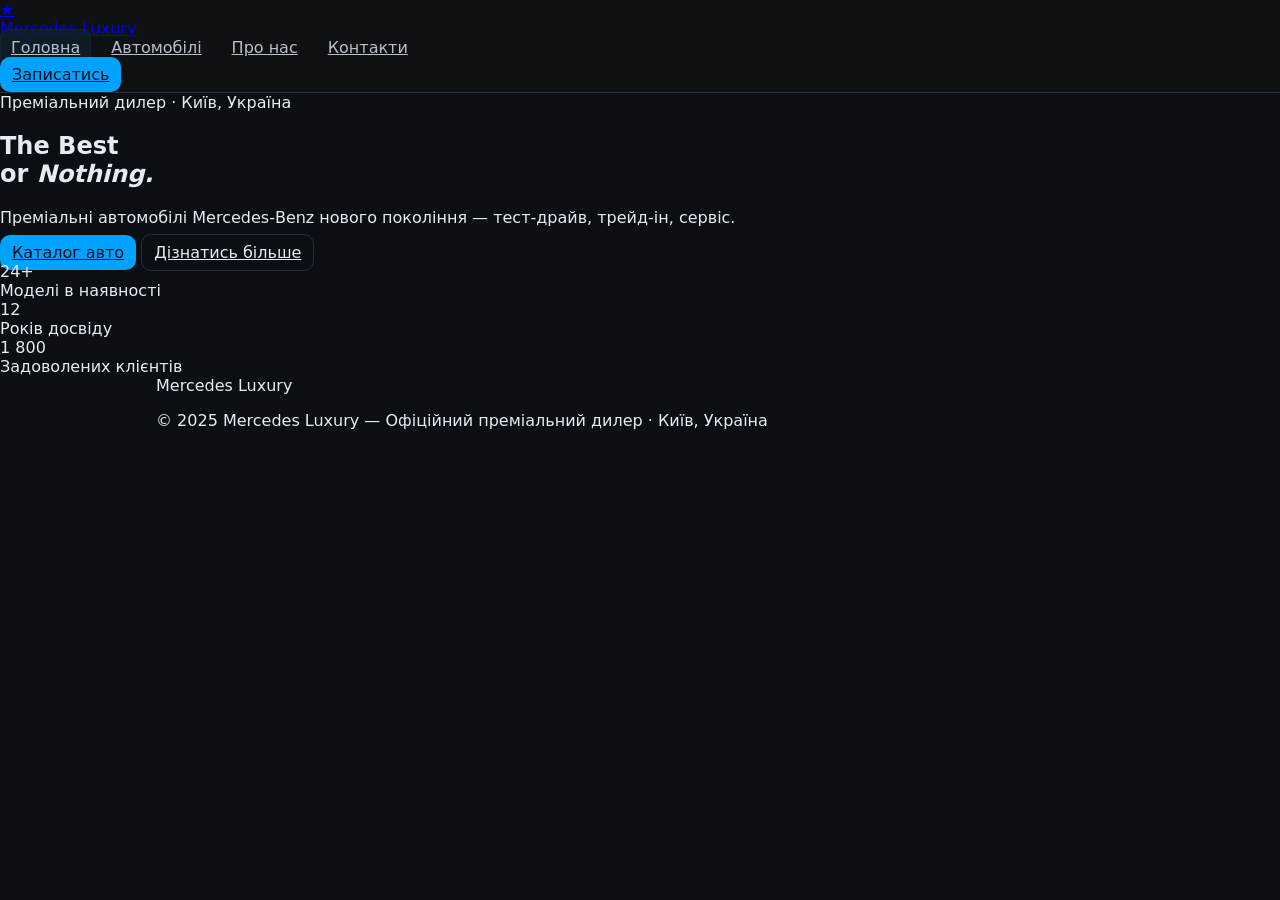
==== index.html @ 6efad6e4 "Update index.html" ====
<!DOCTYPE html>
<html lang="uk">
<head>
  <meta charset="UTF-8" />
  <meta name="viewport" content="width=device-width, initial-scale=1" />
  <title>Mercedes Luxury — Demo</title>

  <link rel="preconnect" href="[fonts.googleapis.com](https://fonts.googleapis.com)">
  <link href="[fonts.googleapis.com](https://fonts.googleapis.com/css2?family=Cormorant+Garamond:ital,wght@0,300;0,400;0,600;1,300&family=Montserrat:wght@300;400;500;600&display=swap)" rel="stylesheet">

  <link rel="stylesheet" href="style.css" />
</head>
<body>
  <!-- HEADER -->
  <header class="site-header">
    <a class="brand" href="#home" data-nav aria-label="Mercedes Luxury — Головна">
      <div class="brand-star">★</div>
      <span class="brand-text">Mercedes Luxury</span>
    </a>
    <nav class="main-nav" aria-label="Навігація">
      <button class="nav-toggle" aria-expanded="false" aria-controls="nav-list" aria-label="Меню">☰</button>
      <ul id="nav-list">
        <li><a href="#home" data-nav>Головна</a></li>
        <li><a href="#cars" data-nav>Автомобілі</a></li>
        <li><a href="#about" data-nav>Про нас</a></li>
        <li><a href="#contacts" data-nav>Контакти</a></li>
      </ul>
    </nav>
    <div class="header-actions">
      <a class="btn primary" href="#contacts" data-nav>Записатись</a>
    </div>
  </header>

  <main>
    <!-- HERO -->
    <section id="home" class="page active">
      <div class="hero-bg"></div>
      <div class="hero-grid-lines"></div>
      <div class="hero-car-silhouette"></div>

      <div class="hero-content">
        <div class="hero-eyebrow">
          <span class="hero-eyebrow-dot"></span>
          Преміальний дилер · Київ, Україна
        </div>
        <h1>The Best<br>or <em>Nothing.</em></h1>
        <p class="hero-subtitle">Преміальні автомобілі Mercedes‑Benz нового покоління — тест‑драйв, трейд‑ін, сервіс.</p>
        <div class="hero-cta">
          <a href="#cars" class="btn primary" data-nav>Каталог авто</a>
          <a href="#about" class="btn secondary" data-nav>Дізнатись більше</a>
        </div>
        <div class="hero-stats">
          <div class="stat">
            <div class="stat-number stat-gold">24+</div>
            <div class="stat-label">Моделі в наявності</div>
          </div>
          <div class="stat">
            <div class="stat-number">12</div>
            <div class="stat-label">Років досвіду</div>
          </div>
          <div class="stat">
            <div class="stat-number">1 800</div>
            <div class="stat-label">Задоволених клієнтів</div>
          </div>
        </div>
      </div>
    </section>

    <!-- CARS -->
    <section id="cars" class="page section-wrap">
      <div class="container">
        <div class="section-header">
          <div class="section-tag">Колекція</div>
          <h2 class="section-title">Наші <em>автомобілі</em></h2>
        </div>

        <div class="filters-bar">
          <div class="filter-group">
            <label for="search">Пошук моделі</label>
            <input type="search" id="search" placeholder="AMG, S‑Class…" />
          </div>
          <div class="filter-group">
            <label for="price">Ціна до (USD)</label>
            <input type="number" id="price" placeholder="250000" />
          </div>
          <div class="filter-group">
            <label for="type">Категорія</label>
            <select id="type">
              <option value="">Всі</option>
              <option value="sedan">Седан</option>
              <option value="suv">Позашляховик</option>
              <option value="sport">Спорткар</option>
              <option value="electric">Електро</option>
            </select>
          </div>
          <div class="filter-actions">
            <button id="applyFilters" class="btn primary" type="button">Застосувати</button>
            <button id="resetFilters" class="btn ghost" type="button">Скинути</button>
          </div>
        </div>

        <div id="carsGrid" class="grid"></div>
      </div>
    </section>

    <!-- ABOUT -->
    <section id="about" class="page section-wrap">
      <div class="container">
        <div class="about-grid">
          <div class="about-image-wrap">
            <div class="about-gold-bar"></div>
            <img class="about-image-main" src="[picsum.photos](https://picsum.photos/seed/showroom1/800/600)" alt="Шоурум" />
            <img class="about-image-accent" src="[picsum.photos](https://picsum.photos/seed/mblogo/400/400)" alt="Деталь" />
          </div>
          <div class="about-text">
            <div class="section-header">
              <div class="section-tag">Наша місія</div>
              <h2 class="section-title">Про <em>нас</em></h2>
            </div>
            <p>Ми — офіційний преміальний дилер Mercedes‑Benz з 2012 року. Повний спектр послуг: добір авто, фінансування, постпродажний сервіс.</p>
            <p>Кожен клієнт отримує персонального менеджера, прозорий підбір і гарантію якості від виробника.</p>
            <div class="about-features">
              <div class="about-feature">
                <div class="about-feature-icon">🏎</div>
                <div class="about-feature-title">Тест‑драйв</div>
                <div class="about-feature-text">Безкоштовний тест‑драйв будь‑якої моделі у зручний час.</div>
              </div>
              <div class="about-feature">
                <div class="about-feature-icon">🔄</div>
                <div class="about-feature-title">Трейд‑ін</div>
                <div class="about-feature-text">Оцінимо ваше авто та зарахуємо в рахунок нового.</div>
              </div>
              <div class="about-feature">
                <div class="about-feature-icon">🛡</div>
                <div class="about-feature-title">Офіційний сервіс</div>
                <div class="about-feature-text">Сертифіковані механіки та оригінальні запчастини.</div>
              </div>
              <div class="about-feature">
                <div class="about-feature-icon">💼</div>
                <div class="about-feature-title">Фінансування</div>
                <div class="about-feature-text">Партнерство з банками. Кредит або лізинг на вигідних умовах.</div>
              </div>
            </div>
          </div>
        </div>
      </div>
    </section>

    <!-- CONTACTS -->
    <section id="contacts" class="page section-wrap">
      <div class="container">
        <div class="contact-grid">
          <div class="contact-info">
            <div class="section-tag">Зв’язок</div>
            <h3>Запишіться на<br><em style="font-style:italic;color:var(--gold)">консультацію</em></h3>
            <p>Залиште заявку — наш менеджер зв’яжеться з вами до 30 хвилин у робочий час.</p>
            <div class="contact-details">
              <div class="contact-detail">
                <div class="contact-detail-icon">📍</div>
                <div>
                  <div class="contact-detail-label">Адреса</div>
                  <div class="contact-detail-text">вул. Хрещатик 1, Київ</div>
                </div>
              </div>
              <div class="contact-detail">
                <div class="contact-detail-icon">📞</div>
                <div>
                  <div class="contact-detail-label">Телефон</div>
                  <div class="contact-detail-text">+38 (044) 000‑00‑00</div>
                </div>
              </div>
              <div class="contact-detail">
                <div class="contact-detail-icon">🕐</div>
                <div>
                  <div class="contact-detail-label">Години роботи</div>
                  <div class="contact-detail-text">Пн–Пт 9:00–20:00 · Сб–Нд 10:00–18:00</div>
                </div>
              </div>
            </div>
          </div>

          <div class="contact-form">
            <form id="contactForm" novalidate>
              <div class="form-row">
                <label for="name">Ваше ім’я</label>
                <input id="name" name="name" type="text" placeholder="Іван Петренко" required />
                <span class="error" data-for="name"></span>
              </div>
              <div class="form-row">
                <label for="phone">Телефон</label>
                <input id="phone" name="phone" type="tel" placeholder="+38 (0__) ___‑__‑__" required />
                <span class="error" data-for="phone"></span>
              </div>
              <div class="form-row">
                <label for="model">Модель</label>
                <select id="model" name="model"><option value="">Не обрано</option></select>
              </div>
              <div class="form-row">
                <button class="btn primary" type="submit" style="width:100%;padding:14px">Надіслати заявку</button>
                <div id="formStatus" role="status" aria-live="polite"></div>
              </div>
            </form>
          </div>
        </div>
      </div>
    </section>
  </main>

  <!-- MODAL -->
  <div id="modal" class="modal" aria-hidden="true" role="dialog" aria-modal="true">
    <div class="modal-backdrop" data-close></div>
    <div class="modal-box" role="document">
      <button class="modal-close" aria-label="Закрити" data-close>✕</button>
      <div class="modal-media">
        <img id="modalImage" alt="Фото автомобіля" />
        <div class="thumbs" id="modalThumbs"></div>
      </div>
      <div class="modal-content">
        <div class="modal-tag">Mercedes‑Benz</div>
        <h3 id="modalTitle"></h3>
        <p class="modal-price" id="modalPrice"></p>
        <p class="modal-desc" id="modalDesc"></p>
        <ul class="modal-specs" id="modalSpecs"></ul>
        <div class="modal-actions">
          <button class="btn primary" id="buyBtn">Купити</button>
          <button class="btn secondary" id="testDriveBtn">Тест‑драйв</button>
        </div>
      </div>
    </div>
  </div>

  <footer>
    <div class="container">
      <div class="footer-logo">Mercedes Luxury</div>
      <p>© 2025 Mercedes Luxury — Офіційний преміальний дилер · Київ, Україна</p>
    </div>
  </footer>

  <script src="script.js"></script>
</body>
</html>
---- style.css ----
:root { --bg:#0b0f14; --text:#e6ecf2; --border:#233042; --primary:#00a2ff; }
*{box-sizing:border-box} body{margin:0;font-family:system-ui;background:var(--bg);color:var(--text)}
.container{max-width:1000px;margin:0 auto;padding:0 16px}
.site-header{position:sticky;top:0;background:#111c;border-bottom:1px solid var(--border)}
.nav-wrap{display:grid;grid-template-columns:auto 1fr auto;align-items:center;gap:12px;height:64px}
.main-nav ul{display:flex;gap:10px;list-style:none;margin:0;padding:0}
.main-nav a{color:#b7c0cc;padding:8px 10px;border-radius:8px}
.main-nav a[aria-current="page"], .main-nav a:hover{background:#123a;border:1px solid #2354}
.nav-toggle{display:none}
.header-actions{display:flex;gap:10px}
.btn{border:1px solid var(--border);background:transparent;color:var(--text);padding:8px 12px;border-radius:10px;cursor:pointer}
.btn.primary{background:var(--primary);color:#061018;border:none}
.hero{padding:40px 0;border-bottom:1px solid var(--border)}
.section{padding:32px 0}
.page{display:none}.page.active{display:block}
.filters{display:grid;grid-template-columns:repeat(4,1fr);gap:10px;border:1px solid var(--border);padding:12px;border-radius:10px;background:#101820}
.filter-group{display:grid;gap:6px}
.grid{display:grid;grid-template-columns:repeat(3,1fr);gap:12px}
.card{border:1px solid var(--border);border-radius:12px;overflow:hidden;cursor:pointer;background:#0f1620}
.card .thumb{height:160px;background:#223}
.card .body{padding:12px}
.modal{position:fixed;inset:0;display:grid;place-items:center;background:rgba(0,0,0,.5);opacity:0;visibility:hidden;transition:.2s}
.modal.show{opacity:1;visibility:visible}
.modal-box{background:#0f1620;border:1px solid var(--border);border-radius:12px;max-width:900px;width:90%;padding:12px;display:grid;grid-template-columns:1fr 1fr;gap:12px}
.modal-backdrop{position:absolute;inset:0}
.modal-close{position:absolute;right:10px;top:10px}
.form-row{display:grid;gap:6px;margin-bottom:8px}
.error{color:#ff6b6b;font-size:12px;min-height:14px}
@media(max-width:800px){.grid{grid-template-columns:1fr}.filters{grid-template-columns:1fr 1fr}.modal-box{grid-template-columns:1fr}}
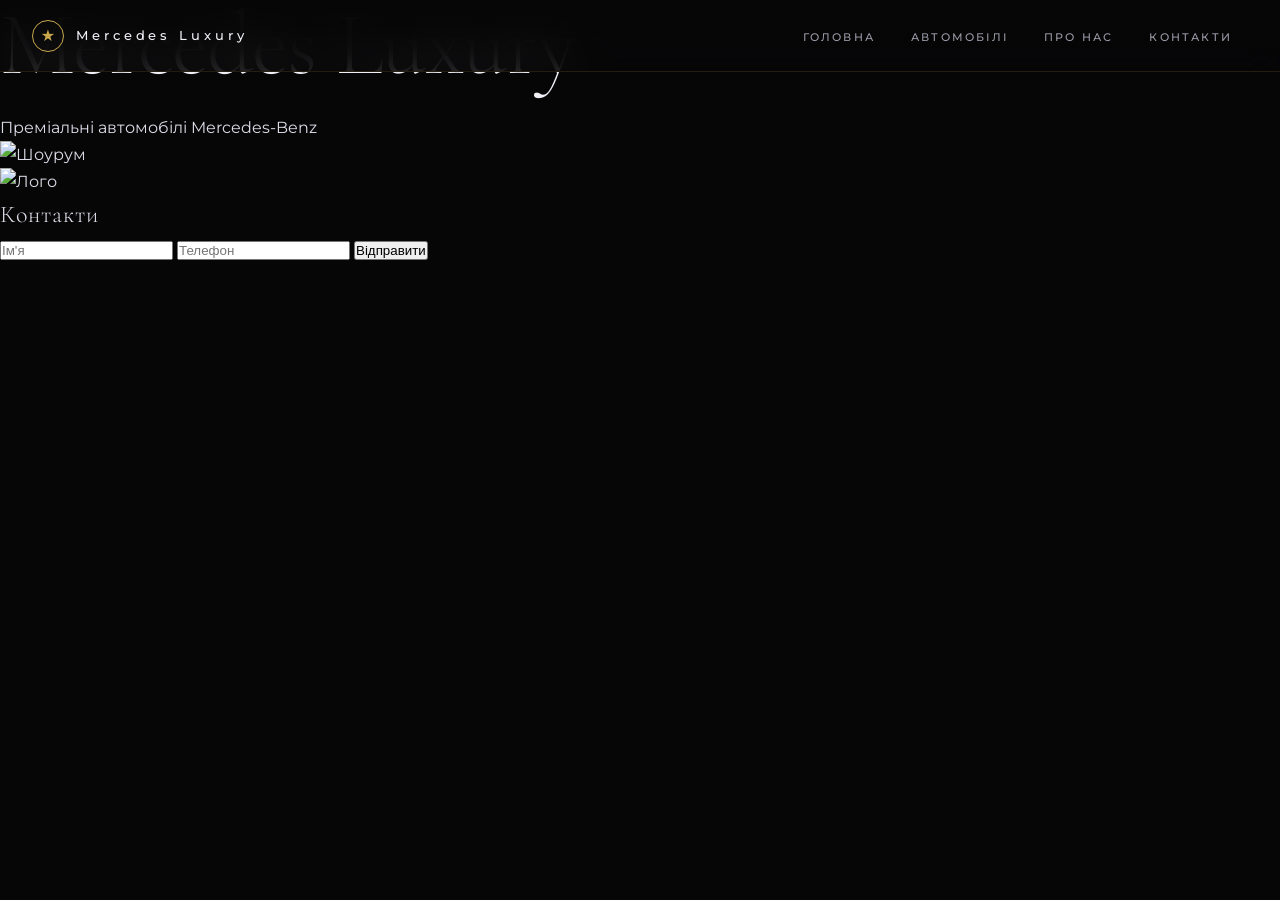
==== commit c05818b5: "Update index.html" ====
--- a/index.html
+++ b/index.html
@@ -5,236 +5,53 @@
   <meta name="viewport" content="width=device-width, initial-scale=1" />
   <title>Mercedes Luxury — Demo</title>
 
-  <link rel="preconnect" href="[fonts.googleapis.com](https://fonts.googleapis.com)">
-  <link href="[fonts.googleapis.com](https://fonts.googleapis.com/css2?family=Cormorant+Garamond:ital,wght@0,300;0,400;0,600;1,300&family=Montserrat:wght@300;400;500;600&display=swap)" rel="stylesheet">
+  <link rel="preconnect" href="https://fonts.googleapis.com">
+  <link rel="preconnect" href="https://fonts.gstatic.com" crossorigin>
+
+  <link href="https://fonts.googleapis.com/css2?family=Cormorant+Garamond:ital,wght@0,300;0,400;0,600;1,300&family=Montserrat:wght@300;400;500;600&display=swap" rel="stylesheet">
 
   <link rel="stylesheet" href="style.css" />
 </head>
+
 <body>
   <!-- HEADER -->
   <header class="site-header">
-    <a class="brand" href="#home" data-nav aria-label="Mercedes Luxury — Головна">
+    <a class="brand" href="#home" data-nav>
       <div class="brand-star">★</div>
       <span class="brand-text">Mercedes Luxury</span>
     </a>
-    <nav class="main-nav" aria-label="Навігація">
-      <button class="nav-toggle" aria-expanded="false" aria-controls="nav-list" aria-label="Меню">☰</button>
-      <ul id="nav-list">
+
+    <nav class="main-nav">
+      <ul>
         <li><a href="#home" data-nav>Головна</a></li>
         <li><a href="#cars" data-nav>Автомобілі</a></li>
         <li><a href="#about" data-nav>Про нас</a></li>
         <li><a href="#contacts" data-nav>Контакти</a></li>
       </ul>
     </nav>
-    <div class="header-actions">
-      <a class="btn primary" href="#contacts" data-nav>Записатись</a>
-    </div>
   </header>
 
-  <main>
-    <!-- HERO -->
-    <section id="home" class="page active">
-      <div class="hero-bg"></div>
-      <div class="hero-grid-lines"></div>
-      <div class="hero-car-silhouette"></div>
+  <!-- HERO -->
+  <section id="home">
+    <h1>Mercedes Luxury</h1>
+    <p>Преміальні автомобілі Mercedes-Benz</p>
+  </section>
 
-      <div class="hero-content">
-        <div class="hero-eyebrow">
-          <span class="hero-eyebrow-dot"></span>
-          Преміальний дилер · Київ, Україна
-        </div>
-        <h1>The Best<br>or <em>Nothing.</em></h1>
-        <p class="hero-subtitle">Преміальні автомобілі Mercedes‑Benz нового покоління — тест‑драйв, трейд‑ін, сервіс.</p>
-        <div class="hero-cta">
-          <a href="#cars" class="btn primary" data-nav>Каталог авто</a>
-          <a href="#about" class="btn secondary" data-nav>Дізнатись більше</a>
-        </div>
-        <div class="hero-stats">
-          <div class="stat">
-            <div class="stat-number stat-gold">24+</div>
-            <div class="stat-label">Моделі в наявності</div>
-          </div>
-          <div class="stat">
-            <div class="stat-number">12</div>
-            <div class="stat-label">Років досвіду</div>
-          </div>
-          <div class="stat">
-            <div class="stat-number">1 800</div>
-            <div class="stat-label">Задоволених клієнтів</div>
-          </div>
-        </div>
-      </div>
-    </section>
+  <!-- ABOUT IMAGE FIX -->
+  <section id="about">
+    <img src="https://picsum.photos/seed/showroom1/800/600" alt="Шоурум" />
+    <img src="https://picsum.photos/seed/mblogo/400/400" alt="Лого" />
+  </section>
 
-    <!-- CARS -->
-    <section id="cars" class="page section-wrap">
-      <div class="container">
-        <div class="section-header">
-          <div class="section-tag">Колекція</div>
-          <h2 class="section-title">Наші <em>автомобілі</em></h2>
-        </div>
-
-        <div class="filters-bar">
-          <div class="filter-group">
-            <label for="search">Пошук моделі</label>
-            <input type="search" id="search" placeholder="AMG, S‑Class…" />
-          </div>
-          <div class="filter-group">
-            <label for="price">Ціна до (USD)</label>
-            <input type="number" id="price" placeholder="250000" />
-          </div>
-          <div class="filter-group">
-            <label for="type">Категорія</label>
-            <select id="type">
-              <option value="">Всі</option>
-              <option value="sedan">Седан</option>
-              <option value="suv">Позашляховик</option>
-              <option value="sport">Спорткар</option>
-              <option value="electric">Електро</option>
-            </select>
-          </div>
-          <div class="filter-actions">
-            <button id="applyFilters" class="btn primary" type="button">Застосувати</button>
-            <button id="resetFilters" class="btn ghost" type="button">Скинути</button>
-          </div>
-        </div>
-
-        <div id="carsGrid" class="grid"></div>
-      </div>
-    </section>
-
-    <!-- ABOUT -->
-    <section id="about" class="page section-wrap">
-      <div class="container">
-        <div class="about-grid">
-          <div class="about-image-wrap">
-            <div class="about-gold-bar"></div>
-            <img class="about-image-main" src="[picsum.photos](https://picsum.photos/seed/showroom1/800/600)" alt="Шоурум" />
-            <img class="about-image-accent" src="[picsum.photos](https://picsum.photos/seed/mblogo/400/400)" alt="Деталь" />
-          </div>
-          <div class="about-text">
-            <div class="section-header">
-              <div class="section-tag">Наша місія</div>
-              <h2 class="section-title">Про <em>нас</em></h2>
-            </div>
-            <p>Ми — офіційний преміальний дилер Mercedes‑Benz з 2012 року. Повний спектр послуг: добір авто, фінансування, постпродажний сервіс.</p>
-            <p>Кожен клієнт отримує персонального менеджера, прозорий підбір і гарантію якості від виробника.</p>
-            <div class="about-features">
-              <div class="about-feature">
-                <div class="about-feature-icon">🏎</div>
-                <div class="about-feature-title">Тест‑драйв</div>
-                <div class="about-feature-text">Безкоштовний тест‑драйв будь‑якої моделі у зручний час.</div>
-              </div>
-              <div class="about-feature">
-                <div class="about-feature-icon">🔄</div>
-                <div class="about-feature-title">Трейд‑ін</div>
-                <div class="about-feature-text">Оцінимо ваше авто та зарахуємо в рахунок нового.</div>
-              </div>
-              <div class="about-feature">
-                <div class="about-feature-icon">🛡</div>
-                <div class="about-feature-title">Офіційний сервіс</div>
-                <div class="about-feature-text">Сертифіковані механіки та оригінальні запчастини.</div>
-              </div>
-              <div class="about-feature">
-                <div class="about-feature-icon">💼</div>
-                <div class="about-feature-title">Фінансування</div>
-                <div class="about-feature-text">Партнерство з банками. Кредит або лізинг на вигідних умовах.</div>
-              </div>
-            </div>
-          </div>
-        </div>
-      </div>
-    </section>
-
-    <!-- CONTACTS -->
-    <section id="contacts" class="page section-wrap">
-      <div class="container">
-        <div class="contact-grid">
-          <div class="contact-info">
-            <div class="section-tag">Зв’язок</div>
-            <h3>Запишіться на<br><em style="font-style:italic;color:var(--gold)">консультацію</em></h3>
-            <p>Залиште заявку — наш менеджер зв’яжеться з вами до 30 хвилин у робочий час.</p>
-            <div class="contact-details">
-              <div class="contact-detail">
-                <div class="contact-detail-icon">📍</div>
-                <div>
-                  <div class="contact-detail-label">Адреса</div>
-                  <div class="contact-detail-text">вул. Хрещатик 1, Київ</div>
-                </div>
-              </div>
-              <div class="contact-detail">
-                <div class="contact-detail-icon">📞</div>
-                <div>
-                  <div class="contact-detail-label">Телефон</div>
-                  <div class="contact-detail-text">+38 (044) 000‑00‑00</div>
-                </div>
-              </div>
-              <div class="contact-detail">
-                <div class="contact-detail-icon">🕐</div>
-                <div>
-                  <div class="contact-detail-label">Години роботи</div>
-                  <div class="contact-detail-text">Пн–Пт 9:00–20:00 · Сб–Нд 10:00–18:00</div>
-                </div>
-              </div>
-            </div>
-          </div>
-
-          <div class="contact-form">
-            <form id="contactForm" novalidate>
-              <div class="form-row">
-                <label for="name">Ваше ім’я</label>
-                <input id="name" name="name" type="text" placeholder="Іван Петренко" required />
-                <span class="error" data-for="name"></span>
-              </div>
-              <div class="form-row">
-                <label for="phone">Телефон</label>
-                <input id="phone" name="phone" type="tel" placeholder="+38 (0__) ___‑__‑__" required />
-                <span class="error" data-for="phone"></span>
-              </div>
-              <div class="form-row">
-                <label for="model">Модель</label>
-                <select id="model" name="model"><option value="">Не обрано</option></select>
-              </div>
-              <div class="form-row">
-                <button class="btn primary" type="submit" style="width:100%;padding:14px">Надіслати заявку</button>
-                <div id="formStatus" role="status" aria-live="polite"></div>
-              </div>
-            </form>
-          </div>
-        </div>
-      </div>
-    </section>
-  </main>
-
-  <!-- MODAL -->
-  <div id="modal" class="modal" aria-hidden="true" role="dialog" aria-modal="true">
-    <div class="modal-backdrop" data-close></div>
-    <div class="modal-box" role="document">
-      <button class="modal-close" aria-label="Закрити" data-close>✕</button>
-      <div class="modal-media">
-        <img id="modalImage" alt="Фото автомобіля" />
-        <div class="thumbs" id="modalThumbs"></div>
-      </div>
-      <div class="modal-content">
-        <div class="modal-tag">Mercedes‑Benz</div>
-        <h3 id="modalTitle"></h3>
-        <p class="modal-price" id="modalPrice"></p>
-        <p class="modal-desc" id="modalDesc"></p>
-        <ul class="modal-specs" id="modalSpecs"></ul>
-        <div class="modal-actions">
-          <button class="btn primary" id="buyBtn">Купити</button>
-          <button class="btn secondary" id="testDriveBtn">Тест‑драйв</button>
-        </div>
-      </div>
-    </div>
-  </div>
-
-  <footer>
-    <div class="container">
-      <div class="footer-logo">Mercedes Luxury</div>
-      <p>© 2025 Mercedes Luxury — Офіційний преміальний дилер · Київ, Україна</p>
-    </div>
-  </footer>
+  <!-- CONTACT -->
+  <section id="contacts">
+    <h2>Контакти</h2>
+    <form>
+      <input placeholder="Ім'я" />
+      <input placeholder="Телефон" />
+      <button type="submit">Відправити</button>
+    </form>
+  </section>
 
   <script src="script.js"></script>
 </body>
--- a/style.css
+++ b/style.css
@@ -1,29 +1,169 @@
-:root { --bg:#0b0f14; --text:#e6ecf2; --border:#233042; --primary:#00a2ff; }
-*{box-sizing:border-box} body{margin:0;font-family:system-ui;background:var(--bg);color:var(--text)}
-.container{max-width:1000px;margin:0 auto;padding:0 16px}
-.site-header{position:sticky;top:0;background:#111c;border-bottom:1px solid var(--border)}
-.nav-wrap{display:grid;grid-template-columns:auto 1fr auto;align-items:center;gap:12px;height:64px}
-.main-nav ul{display:flex;gap:10px;list-style:none;margin:0;padding:0}
-.main-nav a{color:#b7c0cc;padding:8px 10px;border-radius:8px}
-.main-nav a[aria-current="page"], .main-nav a:hover{background:#123a;border:1px solid #2354}
+:root {
+  --black:#060607; --dark:#0c0c0e; --panel:#111114; --card:#16161a; --border:#252528;
+  --muted:#5a5a62; --silver:#9a9aa8; --light:#dddde8; --white:#f0f0f6;
+  --gold:#c9a84c; --gold2:#e8cc80; --radius:4px;
+}
+*{box-sizing:border-box;margin:0;padding:0}
+html{scroll-behavior:smooth}
+body{background:var(--black);color:var(--light);font-family:'Montserrat',system-ui,sans-serif;line-height:1.7;overflow-x:hidden}
+h1,h2,h3,h4{font-family:'Cormorant Garamond',serif;font-weight:300;letter-spacing:.04em}
+a{text-decoration:none;color:inherit}
+img{display:block;max-width:100%}
+.container{max-width:1240px;margin:0 auto;padding:0 32px}
+
+/* HEADER */
+.site-header{position:fixed;inset:0 0 auto 0;z-index:200;height:72px;padding:0 32px;display:flex;align-items:center;justify-content:space-between;background:linear-gradient(180deg,rgba(6,6,7,.97),rgba(6,6,7,.8));border-bottom:1px solid rgba(201,168,76,.15);backdrop-filter:blur(20px)}
+.brand{display:flex;align-items:center;gap:12px}
+.brand-star{width:32px;height:32px;border:1px solid var(--gold);border-radius:50%;display:flex;align-items:center;justify-content:center;color:var(--gold)}
+.brand-text{font-weight:500;font-size:13px;letter-spacing:.3em;color:var(--white)}
+.main-nav ul{display:flex;gap:4px;list-style:none}
+.main-nav a{font-size:11px;font-weight:500;letter-spacing:.2em;text-transform:uppercase;color:var(--silver);padding:8px 16px;border-radius:var(--radius);position:relative}
+.main-nav a::after{content:'';position:absolute;bottom:4px;left:50%;right:50%;height:1px;background:var(--gold);transition:left .3s,right .3s}
+.main-nav a:hover,.main-nav a[aria-current="page"]{color:var(--white)}
+.main-nav a:hover::after,.main-nav a[aria-current="page"]::after{left:16px;right:16px}
+.header-actions{display:flex;gap:12px}
+.btn{display:inline-flex;align-items:center;justify-content:center;font-size:11px;font-weight:500;letter-spacing:.18em;text-transform:uppercase;padding:10px 24px;border-radius:var(--radius);border:1px solid transparent;cursor:pointer;transition:.25s}
+.btn.primary{background:var(--gold);color:var(--black);border:none}
+.btn.primary:hover{background:var(--gold2);transform:translateY(-1px);box-shadow:0 8px 24px rgba(201,168,76,.3)}
+.btn.secondary{background:transparent;border-color:rgba(201,168,76,.4);color:var(--gold)}
+.btn.secondary:hover{border-color:var(--gold);background:rgba(201,168,76,.06)}
+.btn.ghost{background:transparent;border-color:var(--border);color:var(--silver)}
 .nav-toggle{display:none}
-.header-actions{display:flex;gap:10px}
-.btn{border:1px solid var(--border);background:transparent;color:var(--text);padding:8px 12px;border-radius:10px;cursor:pointer}
-.btn.primary{background:var(--primary);color:#061018;border:none}
-.hero{padding:40px 0;border-bottom:1px solid var(--border)}
-.section{padding:32px 0}
-.page{display:none}.page.active{display:block}
-.filters{display:grid;grid-template-columns:repeat(4,1fr);gap:10px;border:1px solid var(--border);padding:12px;border-radius:10px;background:#101820}
-.filter-group{display:grid;gap:6px}
-.grid{display:grid;grid-template-columns:repeat(3,1fr);gap:12px}
-.card{border:1px solid var(--border);border-radius:12px;overflow:hidden;cursor:pointer;background:#0f1620}
-.card .thumb{height:160px;background:#223}
-.card .body{padding:12px}
-.modal{position:fixed;inset:0;display:grid;place-items:center;background:rgba(0,0,0,.5);opacity:0;visibility:hidden;transition:.2s}
+
+/* PAGES */
+.page{display:none;padding-top:72px}
+.page.active{display:block}
+
+/* HERO */
+.hero-bg{position:absolute;inset:0;background:
+  radial-gradient(ellipse 80% 60% at 70% 50%, rgba(58,123,213,.08) 0%, transparent 60%),
+  radial-gradient(ellipse 60% 80% at 20% 60%, rgba(201,168,76,.06) 0%, transparent 55%),
+  linear-gradient(135deg,#060607 0%,#0c0c12 50%,#07070c 100%)}
+.hero-grid-lines{position:absolute;inset:0;pointer-events:none;background-image:
+  linear-gradient(rgba(201,168,76,.04) 1px, transparent 1px),
+  linear-gradient(90deg, rgba(201,168,76,.04) 1px, transparent 1px);background-size:60px 60px}
+.hero-car-silhouette{position:absolute;right:-5%;bottom:8%;width:65%;height:55%;
+  background:url('[picsum.photos](https://picsum.photos/seed/amggts/1200/700)') center/cover no-repeat;opacity:.45}
+.hero-content{position:relative;z-index:2;padding:120px 32px 80px;max-width:1240px;margin:0 auto}
+.hero-eyebrow{display:flex;align-items:center;gap:12px;font-size:11px;font-weight:500;letter-spacing:.35em;text-transform:uppercase;color:var(--gold);margin-bottom:28px;opacity:0;animation:fadeUp .8s .2s both}
+.hero-eyebrow-dot{width:4px;height:4px;border-radius:50%;background:var(--gold)}
+#home h1{font-size:clamp(52px,7vw,96px);line-height:1;letter-spacing:-.01em;color:var(--white);margin-bottom:24px;opacity:0;animation:fadeUp .9s .35s both}
+#home h1 em{font-style:italic;color:var(--gold)}
+.hero-subtitle{font-size:14px;color:var(--silver);max-width:460px;margin-bottom:48px;opacity:0;animation:fadeUp .8s .5s both}
+.hero-cta{display:flex;gap:16px;flex-wrap:wrap;opacity:0;animation:fadeUp .8s .65s both}
+.hero-stats{position:absolute;bottom:48px;right:32px;display:flex;gap:48px;opacity:0;animation:fadeUp .8s .8s both}
+.stat{text-align:right}
+.stat-number{font-family:'Cormorant Garamond',serif;font-size:42px;color:var(--white);line-height:1}
+.stat-label{font-size:10px;letter-spacing:.2em;text-transform:uppercase;color:var(--muted);margin-top:4px}
+.stat-gold{color:var(--gold)}
+@keyframes fadeUp{from{opacity:0;transform:translateY(24px)}to{opacity:1;transform:none}}
+
+/* SECTIONS */
+.section-wrap{padding:100px 0}
+.section-header{margin-bottom:64px}
+.section-tag{display:flex;align-items:center;gap:10px;font-size:10px;font-weight:500;letter-spacing:.4em;text-transform:uppercase;color:var(--gold);margin-bottom:16px}
+.section-title{font-size:clamp(36px,4vw,56px);font-weight:300;color:var(--white);line-height:1.1}
+.section-title em{font-style:italic;color:var(--gold)}
+
+/* FILTERS */
+.filters-bar{display:flex;align-items:flex-end;gap:20px;flex-wrap:wrap;padding:24px 28px;background:var(--panel);border:1px solid var(--border);border-top:2px solid rgba(201,168,76,.3);border-radius:var(--radius);margin-bottom:48px}
+.filter-group{flex:1;min-width:160px;display:flex;flex-direction:column;gap:8px}
+.filter-group label{font-size:10px;font-weight:500;letter-spacing:.2em;text-transform:uppercase;color:var(--muted)}
+.filter-group input,.filter-group select{background:var(--dark);border:1px solid var(--border);border-radius:var(--radius);color:var(--light);font-size:13px;padding:10px 14px;outline:none;transition:border-color .25s}
+.filter-group input:focus,.filter-group select:focus{border-color:rgba(201,168,76,.5)}
+.filter-actions{display:flex;gap:10px}
+
+/* GRID/CARDS */
+.grid{display:grid;grid-template-columns:repeat(3,1fr);gap:1px;background:var(--border);border:1px solid var(--border)}
+.card{background:var(--card);cursor:pointer;position:relative;overflow:hidden}
+.card-thumb{position:relative;height:220px;overflow:hidden}
+.card-thumb img{width:100%;height:100%;object-fit:cover;transition:transform .7s,filter .5s;filter:saturate(.85) brightness(.9)}
+.card:hover .card-thumb img{transform:scale(1.06);filter:saturate(1) brightness(1)}
+.card-thumb-overlay{position:absolute;inset:0;background:linear-gradient(180deg,transparent 40%,rgba(6,6,7,.9) 100%)}
+.card-badge{position:absolute;top:16px;left:16px;font-size:9px;font-weight:600;letter-spacing:.25em;text-transform:uppercase;padding:4px 10px;background:rgba(201,168,76,.15);border:1px solid rgba(201,168,76,.35);color:var(--gold);border-radius:2px;backdrop-filter:blur(8px)}
+.card-body{padding:20px 24px 24px}
+.card-title{font-family:'Cormorant Garamond',serif;font-size:22px;color:var(--white);margin-bottom:6px}
+.card-meta{font-size:11px;color:var(--muted);letter-spacing:.08em;margin-bottom:16px}
+.card-price-row{display:flex;justify-content:space-between;align-items:flex-end}
+.card-price{font-family:'Cormorant Garamond',serif;font-size:28px;color:var(--gold)}
+.card-cta{font-size:10px;font-weight:500;letter-spacing:.2em;text-transform:uppercase;color:var(--muted);display:flex;gap:6px}
+.card:hover .card-cta{color:var(--gold)}
+.no-results{grid-column:1/-1;padding:64px;text-align:center;color:var(--muted);font-size:13px;letter-spacing:.15em}
+
+/* ABOUT */
+.about-grid{display:grid;grid-template-columns:1fr 1fr;gap:80px;align-items:center}
+.about-image-wrap{position:relative}
+.about-image-main{width:100%;aspect-ratio:4/3;object-fit:cover;filter:saturate(.85)}
+.about-image-accent{position:absolute;width:45%;aspect-ratio:1;object-fit:cover;bottom:-24px;right:-24px;border:4px solid var(--black);filter:saturate(.8)}
+.about-gold-bar{position:absolute;top:0;left:-8px;width:2px;height:100%;background:linear-gradient(180deg,transparent,var(--gold),transparent)}
+.about-text p{font-size:14px;color:var(--silver);line-height:1.9;margin-bottom:20px}
+.about-features{display:grid;grid-template-columns:1fr 1fr;gap:20px;margin-top:36px}
+.about-feature{padding:20px;border:1px solid var(--border);border-radius:var(--radius);background:var(--panel)}
+.about-feature-icon{font-size:22px;margin-bottom:10px}
+.about-feature-title{font-size:12px;font-weight:500;letter-spacing:.12em;text-transform:uppercase;color:var(--white);margin-bottom:4px}
+.about-feature-text{font-size:12px;color:var(--muted);line-height:1.6}
+
+/* CONTACT */
+.contact-grid{display:grid;grid-template-columns:1fr 420px;gap:80px;align-items:start}
+.contact-info h3{font-size:32px;font-weight:300;color:var(--white);margin-bottom:24px}
+.contact-info p{font-size:13px;color:var(--silver);line-height:1.9;margin-bottom:40px}
+.contact-details{display:flex;flex-direction:column;gap:16px}
+.contact-detail{display:flex;align-items:center;gap:14px}
+.contact-detail-icon{width:40px;height:40px;border:1px solid var(--border);border-radius:50%;display:flex;align-items:center;justify-content:center;font-size:16px}
+.contact-detail-text{font-size:13px;color:var(--silver)}
+.contact-detail-label{font-size:10px;letter-spacing:.15em;text-transform:uppercase;color:var(--muted);margin-bottom:2px}
+.contact-form{background:var(--panel);border:1px solid var(--border);border-top:2px solid rgba(201,168,76,.3);padding:36px;border-radius:var(--radius)}
+.form-row{margin-bottom:20px}
+.form-row label{display:block;font-size:10px;font-weight:500;letter-spacing:.2em;text-transform:uppercase;color:var(--muted);margin-bottom:8px}
+.form-row input,.form-row select,.form-row textarea{width:100%;background:var(--dark);border:1px solid var(--border);border-radius:var(--radius);color:var(--light);font-size:13px;padding:12px 16px;outline:none;transition:border-color .25s}
+.form-row input:focus,.form-row select:focus{border-color:rgba(201,168,76,.5)}
+.error{display:block;font-size:11px;color:#e06060;margin-top:6px;min-height:16px}
+#formStatus{font-size:12px;letter-spacing:.1em;color:var(--gold);margin-top:12px;min-height:20px}
+
+/* MODAL */
+.modal{position:fixed;inset:0;z-index:500;display:flex;align-items:center;justify-content:center;padding:32px;background:rgba(0,0,0,.85);backdrop-filter:blur(12px);opacity:0;visibility:hidden;transition:.3s}
 .modal.show{opacity:1;visibility:visible}
-.modal-box{background:#0f1620;border:1px solid var(--border);border-radius:12px;max-width:900px;width:90%;padding:12px;display:grid;grid-template-columns:1fr 1fr;gap:12px}
 .modal-backdrop{position:absolute;inset:0}
-.modal-close{position:absolute;right:10px;top:10px}
-.form-row{display:grid;gap:6px;margin-bottom:8px}
-.error{color:#ff6b6b;font-size:12px;min-height:14px}
-@media(max-width:800px){.grid{grid-template-columns:1fr}.filters{grid-template-columns:1fr 1fr}.modal-box{grid-template-columns:1fr}}
+.modal-box{position:relative;z-index:1;background:var(--panel);border:1px solid var(--border);border-top:2px solid rgba(201,168,76,.4);border-radius:var(--radius);max-width:960px;width:100%;max-height:90vh;overflow-y:auto;display:grid;grid-template-columns:1.1fr 1fr}
+.modal-media{position:relative}
+#modalImage{width:100%;height:340px;object-fit:cover}
+.thumbs{display:flex;gap:6px;padding:12px;background:var(--dark)}
+.thumbs img{width:72px;height:48px;object-fit:cover;cursor:pointer;opacity:.6;border:1px solid transparent;transition:opacity .2s,border-color .2s}
+.thumbs img:hover,.thumbs img.active{opacity:1;border-color:var(--gold)}
+.modal-content{padding:36px;display:flex;flex-direction:column}
+.modal-tag{font-size:10px;font-weight:500;letter-spacing:.3em;text-transform:uppercase;color:var(--gold);margin-bottom:12px}
+#modalTitle{font-family:'Cormorant Garamond',serif;font-size:30px;color:var(--white);line-height:1.2;margin-bottom:8px}
+.modal-price{font-family:'Cormorant Garamond',serif;font-size:36px;color:var(--gold);margin-bottom:16px}
+.modal-desc{font-size:13px;color:var(--silver);line-height:1.8;margin-bottom:24px}
+.modal-specs{list-style:none;display:flex;flex-direction:column;gap:8px;margin-bottom:32px}
+.modal-specs li{display:flex;align-items:center;gap:10px;font-size:12px;color:var(--silver)}
+.modal-specs li::before{content:'';width:16px;height:1px;background:var(--gold);flex-shrink:0}
+.modal-actions{display:flex;gap:12px;margin-top:auto}
+.modal-close{position:absolute;top:14px;right:14px;width:32px;height:32px;border-radius:50%;background:rgba(0,0,0,.5);border:1px solid var(--border);color:var(--silver);display:flex;align-items:center;justify-content:center}
+
+/* FOOTER */
+footer{border-top:1px solid var(--border);padding:48px 0;text-align:center}
+footer p{font-size:11px;letter-spacing:.15em;color:var(--muted)}
+.footer-logo{font-family:'Cormorant Garamond',serif;font-size:22px;color:var(--gold);margin-bottom:16px;letter-spacing:.2em}
+
+/* MOBILE */
+@media (max-width:900px){
+  .container{padding:0 20px}
+  .site-header{padding:0 20px}
+  .main-nav{position:fixed;top:72px;left:0;right:0;background:rgba(6,6,7,.97);border-bottom:1px solid var(--border);transform:translateY(-100%);transition:transform .3s;padding:20px;backdrop-filter:blur(20px);z-index:100}
+  .main-nav.open{transform:translateY(0)}
+  .main-nav ul{flex-direction:column}
+  .main-nav a::after{display:none}
+  .nav-toggle{display:flex;align-items:center;justify-content:center;background:transparent;border:1px solid var(--border);color:var(--silver);width:36px;height:36px;border-radius:var(--radius)}
+  .hero-stats{position:static;flex-wrap:wrap;gap:24px;margin-top:40px}
+  .stat{text-align:left}
+  .hero-car-silhouette{opacity:.25;width:90%;right:-20%}
+  .grid{grid-template-columns:1fr}
+  .filters-bar{flex-direction:column}
+  .filter-group{min-width:unset;width:100%}
+  .about-grid{grid-template-columns:1fr;gap:48px}
+  .about-image-accent{display:none}
+  .contact-grid{grid-template-columns:1fr;gap:48px}
+  .modal-box{grid-template-columns:1fr}
+  #modalImage{height:220px}
+}
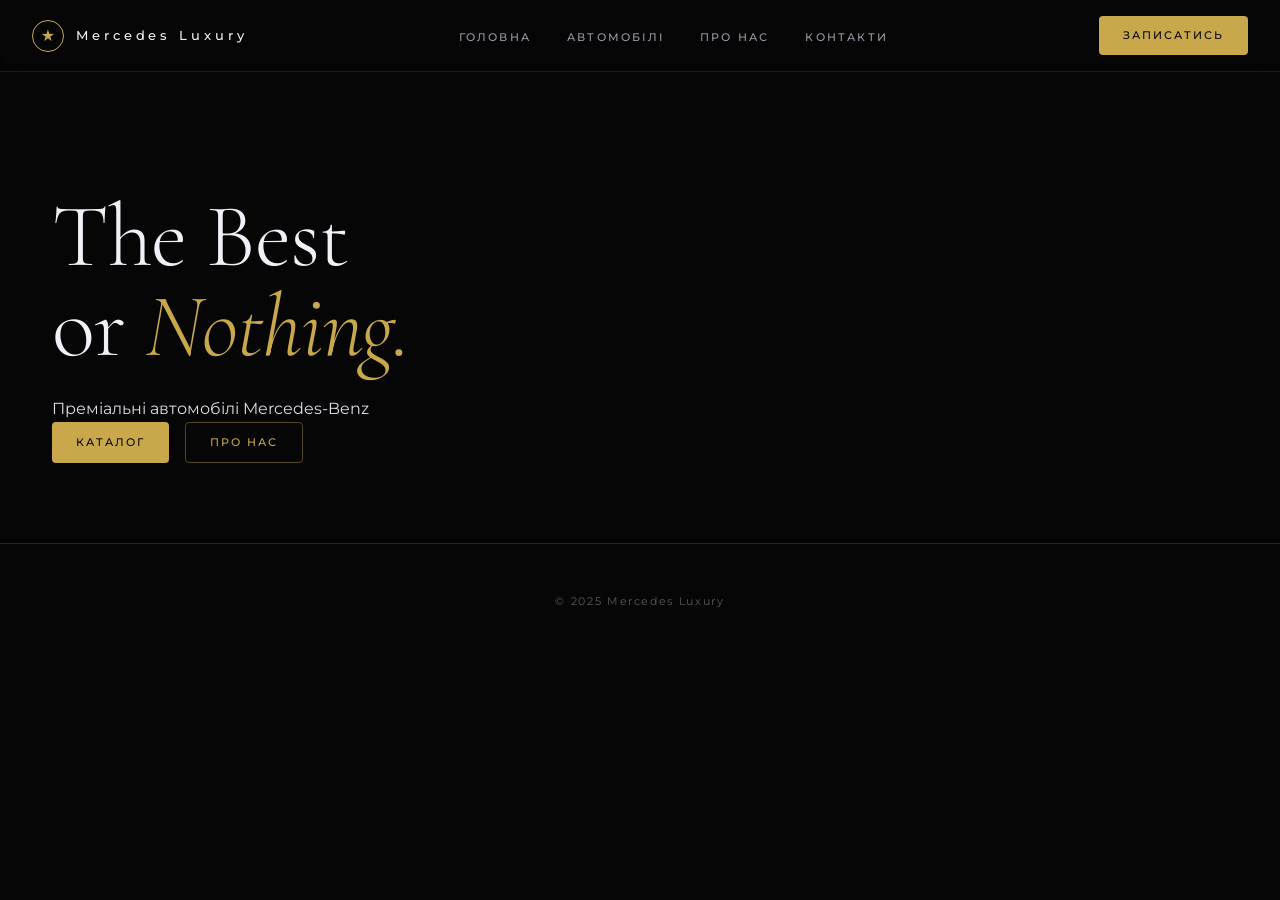
==== commit ca3e816f: "Update index.html" ====
--- a/index.html
+++ b/index.html
@@ -8,12 +8,13 @@
   <link rel="preconnect" href="https://fonts.googleapis.com">
   <link rel="preconnect" href="https://fonts.gstatic.com" crossorigin>
 
-  <link href="https://fonts.googleapis.com/css2?family=Cormorant+Garamond:ital,wght@0,300;0,400;0,600;1,300&family=Montserrat:wght@300;400;500;600&display=swap" rel="stylesheet">
+  <link href="https://fonts.googleapis.com/css2?family=Cormorant+Garamond:wght@300;400;600&family=Montserrat:wght@300;400;500;600&display=swap" rel="stylesheet">
 
   <link rel="stylesheet" href="style.css" />
 </head>
 
 <body>
+
   <!-- HEADER -->
   <header class="site-header">
     <a class="brand" href="#home" data-nav>
@@ -22,36 +23,82 @@
     </a>
 
     <nav class="main-nav">
-      <ul>
+      <ul id="nav-list">
         <li><a href="#home" data-nav>Головна</a></li>
         <li><a href="#cars" data-nav>Автомобілі</a></li>
         <li><a href="#about" data-nav>Про нас</a></li>
         <li><a href="#contacts" data-nav>Контакти</a></li>
       </ul>
     </nav>
+
+    <div class="header-actions">
+      <a class="btn primary" href="#contacts" data-nav>Записатись</a>
+    </div>
   </header>
 
-  <!-- HERO -->
-  <section id="home">
-    <h1>Mercedes Luxury</h1>
-    <p>Преміальні автомобілі Mercedes-Benz</p>
-  </section>
+  <main>
 
-  <!-- ABOUT IMAGE FIX -->
-  <section id="about">
-    <img src="https://picsum.photos/seed/showroom1/800/600" alt="Шоурум" />
-    <img src="https://picsum.photos/seed/mblogo/400/400" alt="Лого" />
-  </section>
+    <!-- HERO -->
+    <section id="home" class="page active">
+      <div class="hero-content">
+        <h1>The Best<br>or <em>Nothing.</em></h1>
+        <p>Преміальні автомобілі Mercedes-Benz</p>
 
-  <!-- CONTACT -->
-  <section id="contacts">
-    <h2>Контакти</h2>
-    <form>
-      <input placeholder="Ім'я" />
-      <input placeholder="Телефон" />
-      <button type="submit">Відправити</button>
-    </form>
-  </section>
+        <div class="hero-cta">
+          <a href="#cars" class="btn primary" data-nav>Каталог</a>
+          <a href="#about" class="btn secondary" data-nav>Про нас</a>
+        </div>
+      </div>
+    </section>
+
+    <!-- CARS -->
+    <section id="cars" class="page section-wrap">
+      <div class="container">
+        <h2>Наші автомобілі</h2>
+        <div id="carsGrid" class="grid"></div>
+      </div>
+    </section>
+
+    <!-- ABOUT -->
+    <section id="about" class="page section-wrap">
+      <div class="container">
+        <h2>Про нас</h2>
+
+        <img src="https://picsum.photos/seed/showroom1/800/600" alt="Шоурум" />
+        <img src="https://picsum.photos/seed/mblogo/400/400" alt="Лого" />
+
+        <p>Ми — офіційний дилер Mercedes-Benz.</p>
+      </div>
+    </section>
+
+    <!-- CONTACTS -->
+    <section id="contacts" class="page section-wrap">
+      <div class="container">
+        <h2>Контакти</h2>
+
+        <form id="contactForm">
+          <input type="text" placeholder="Ім’я" />
+          <input type="tel" placeholder="Телефон" />
+          <button type="submit">Відправити</button>
+        </form>
+      </div>
+    </section>
+
+  </main>
+
+  <!-- MODAL -->
+  <div id="modal" class="modal">
+    <div class="modal-content">
+      <button data-close>✕</button>
+      <img id="modalImage" />
+      <h3 id="modalTitle"></h3>
+      <p id="modalPrice"></p>
+    </div>
+  </div>
+
+  <footer>
+    <p>© 2025 Mercedes Luxury</p>
+  </footer>
 
   <script src="script.js"></script>
 </body>
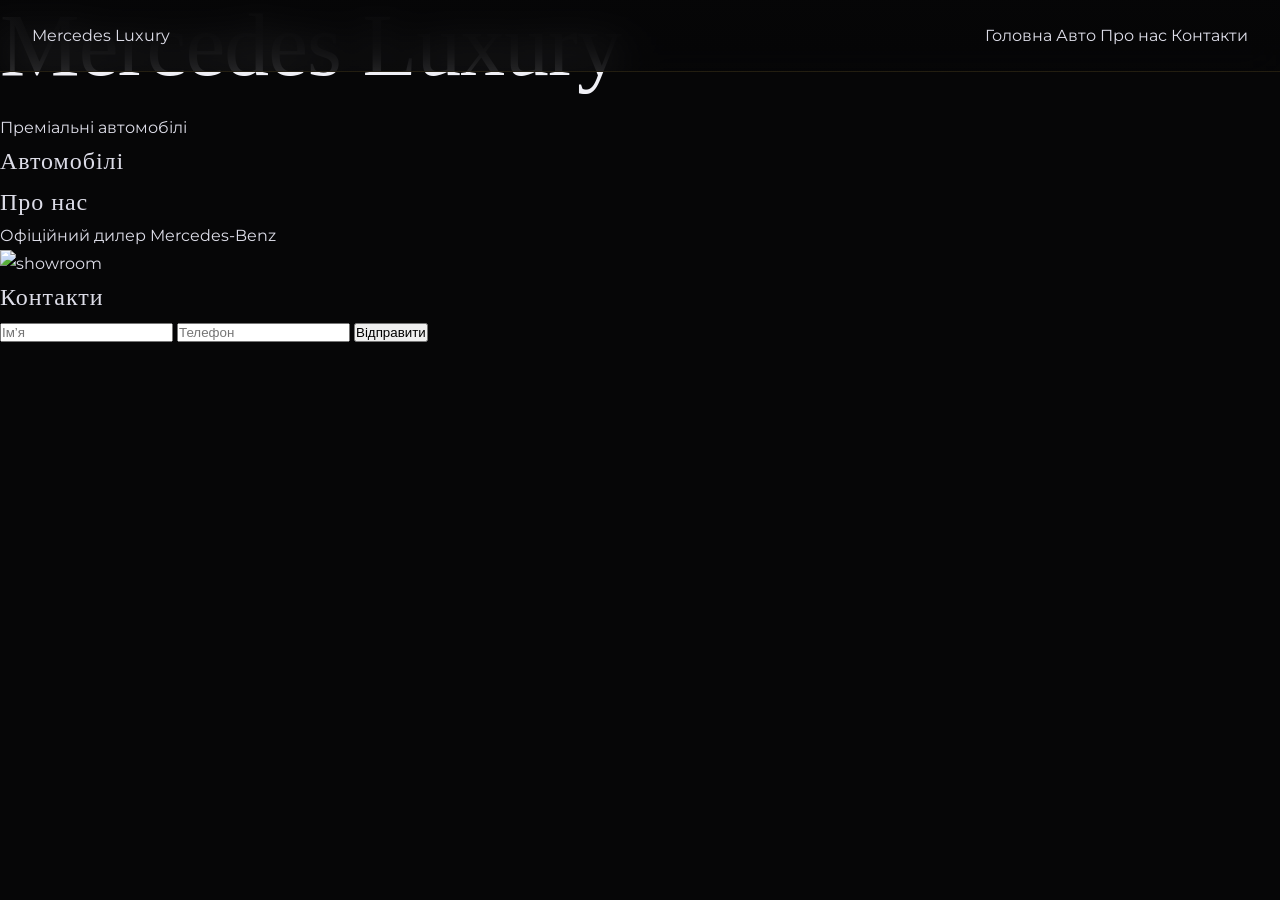
==== commit acde698e: "Refactor index.html structure and update titles" ====
--- a/index.html
+++ b/index.html
@@ -3,103 +3,59 @@
 <head>
   <meta charset="UTF-8" />
   <meta name="viewport" content="width=device-width, initial-scale=1" />
-  <title>Mercedes Luxury — Demo</title>
+  <title>Mercedes Luxury</title>
 
   <link rel="preconnect" href="https://fonts.googleapis.com">
   <link rel="preconnect" href="https://fonts.gstatic.com" crossorigin>
 
-  <link href="https://fonts.googleapis.com/css2?family=Cormorant+Garamond:wght@300;400;600&family=Montserrat:wght@300;400;500;600&display=swap" rel="stylesheet">
+  <link href="https://fonts.googleapis.com/css2?family=Montserrat:wght@300;400;500;600&display=swap" rel="stylesheet">
 
   <link rel="stylesheet" href="style.css" />
 </head>
 
 <body>
 
-  <!-- HEADER -->
-  <header class="site-header">
-    <a class="brand" href="#home" data-nav>
-      <div class="brand-star">★</div>
-      <span class="brand-text">Mercedes Luxury</span>
-    </a>
+<header class="site-header">
+  <a href="#home" class="brand">Mercedes Luxury</a>
 
-    <nav class="main-nav">
-      <ul id="nav-list">
-        <li><a href="#home" data-nav>Головна</a></li>
-        <li><a href="#cars" data-nav>Автомобілі</a></li>
-        <li><a href="#about" data-nav>Про нас</a></li>
-        <li><a href="#contacts" data-nav>Контакти</a></li>
-      </ul>
-    </nav>
+  <nav>
+    <a href="#home">Головна</a>
+    <a href="#cars">Авто</a>
+    <a href="#about">Про нас</a>
+    <a href="#contacts">Контакти</a>
+  </nav>
+</header>
 
-    <div class="header-actions">
-      <a class="btn primary" href="#contacts" data-nav>Записатись</a>
-    </div>
-  </header>
+<main>
 
-  <main>
+<section id="home">
+  <h1>Mercedes Luxury</h1>
+  <p>Преміальні автомобілі</p>
+</section>
 
-    <!-- HERO -->
-    <section id="home" class="page active">
-      <div class="hero-content">
-        <h1>The Best<br>or <em>Nothing.</em></h1>
-        <p>Преміальні автомобілі Mercedes-Benz</p>
+<section id="cars">
+  <h2>Автомобілі</h2>
+  <div id="carsGrid"></div>
+</section>
 
-        <div class="hero-cta">
-          <a href="#cars" class="btn primary" data-nav>Каталог</a>
-          <a href="#about" class="btn secondary" data-nav>Про нас</a>
-        </div>
-      </div>
-    </section>
+<section id="about">
+  <h2>Про нас</h2>
+  <p>Офіційний дилер Mercedes-Benz</p>
+  <img src="https://picsum.photos/800/500" alt="showroom">
+</section>
 
-    <!-- CARS -->
-    <section id="cars" class="page section-wrap">
-      <div class="container">
-        <h2>Наші автомобілі</h2>
-        <div id="carsGrid" class="grid"></div>
-      </div>
-    </section>
+<section id="contacts">
+  <h2>Контакти</h2>
+  <form>
+    <input placeholder="Ім’я">
+    <input placeholder="Телефон">
+    <button type="submit">Відправити</button>
+  </form>
+</section>
 
-    <!-- ABOUT -->
-    <section id="about" class="page section-wrap">
-      <div class="container">
-        <h2>Про нас</h2>
+</main>
 
-        <img src="https://picsum.photos/seed/showroom1/800/600" alt="Шоурум" />
-        <img src="https://picsum.photos/seed/mblogo/400/400" alt="Лого" />
+<script src="script.js"></script>
 
-        <p>Ми — офіційний дилер Mercedes-Benz.</p>
-      </div>
-    </section>
-
-    <!-- CONTACTS -->
-    <section id="contacts" class="page section-wrap">
-      <div class="container">
-        <h2>Контакти</h2>
-
-        <form id="contactForm">
-          <input type="text" placeholder="Ім’я" />
-          <input type="tel" placeholder="Телефон" />
-          <button type="submit">Відправити</button>
-        </form>
-      </div>
-    </section>
-
-  </main>
-
-  <!-- MODAL -->
-  <div id="modal" class="modal">
-    <div class="modal-content">
-      <button data-close>✕</button>
-      <img id="modalImage" />
-      <h3 id="modalTitle"></h3>
-      <p id="modalPrice"></p>
-    </div>
-  </div>
-
-  <footer>
-    <p>© 2025 Mercedes Luxury</p>
-  </footer>
-
-  <script src="script.js"></script>
 </body>
 </html>
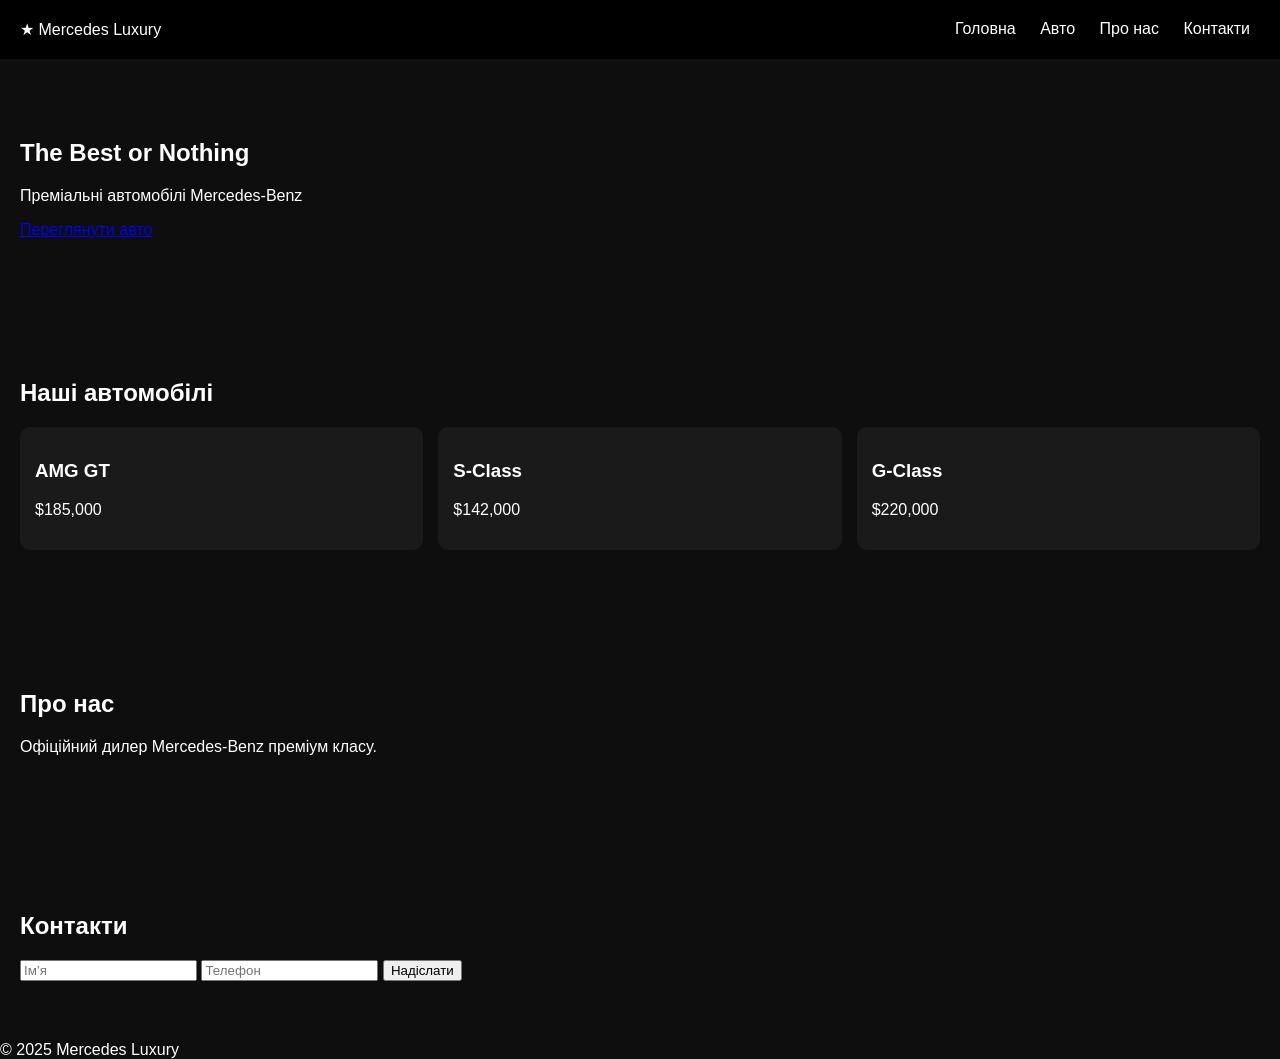
==== commit d79569a5: "Update index.html" ====
--- a/index.html
+++ b/index.html
@@ -15,10 +15,9 @@
 
 <body>
 
-<header class="site-header">
-  <a href="#home" class="brand">Mercedes Luxury</a>
-
-  <nav>
+<header class="header">
+  <div class="logo">★ Mercedes Luxury</div>
+  <nav class="nav">
     <a href="#home">Головна</a>
     <a href="#cars">Авто</a>
     <a href="#about">Про нас</a>
@@ -26,36 +25,35 @@
   </nav>
 </header>
 
-<main>
-
-<section id="home">
-  <h1>Mercedes Luxury</h1>
-  <p>Преміальні автомобілі</p>
+<section id="home" class="hero">
+  <h1>The Best or Nothing</h1>
+  <p>Преміальні автомобілі Mercedes-Benz</p>
+  <a href="#cars" class="btn">Переглянути авто</a>
 </section>
 
-<section id="cars">
-  <h2>Автомобілі</h2>
-  <div id="carsGrid"></div>
+<section id="cars" class="section">
+  <h2>Наші автомобілі</h2>
+  <div id="carsGrid" class="grid"></div>
 </section>
 
-<section id="about">
+<section id="about" class="section">
   <h2>Про нас</h2>
-  <p>Офіційний дилер Mercedes-Benz</p>
-  <img src="https://picsum.photos/800/500" alt="showroom">
+  <p>Офіційний дилер Mercedes-Benz преміум класу.</p>
 </section>
 
-<section id="contacts">
+<section id="contacts" class="section">
   <h2>Контакти</h2>
   <form>
-    <input placeholder="Ім’я">
-    <input placeholder="Телефон">
-    <button type="submit">Відправити</button>
+    <input placeholder="Ім’я" />
+    <input placeholder="Телефон" />
+    <button type="submit">Надіслати</button>
   </form>
 </section>
 
-</main>
+<footer class="footer">
+  © 2025 Mercedes Luxury
+</footer>
 
 <script src="script.js"></script>
-
 </body>
 </html>
--- a/style.css
+++ b/style.css
@@ -1,169 +1,29 @@
-:root {
-  --black:#060607; --dark:#0c0c0e; --panel:#111114; --card:#16161a; --border:#252528;
-  --muted:#5a5a62; --silver:#9a9aa8; --light:#dddde8; --white:#f0f0f6;
-  --gold:#c9a84c; --gold2:#e8cc80; --radius:4px;
+body {
+  margin: 0;
+  font-family: Arial, sans-serif;
+  background: #0e0e0e;
+  color: white;
 }
-*{box-sizing:border-box;margin:0;padding:0}
-html{scroll-behavior:smooth}
-body{background:var(--black);color:var(--light);font-family:'Montserrat',system-ui,sans-serif;line-height:1.7;overflow-x:hidden}
-h1,h2,h3,h4{font-family:'Cormorant Garamond',serif;font-weight:300;letter-spacing:.04em}
-a{text-decoration:none;color:inherit}
-img{display:block;max-width:100%}
-.container{max-width:1240px;margin:0 auto;padding:0 32px}
 
-/* HEADER */
-.site-header{position:fixed;inset:0 0 auto 0;z-index:200;height:72px;padding:0 32px;display:flex;align-items:center;justify-content:space-between;background:linear-gradient(180deg,rgba(6,6,7,.97),rgba(6,6,7,.8));border-bottom:1px solid rgba(201,168,76,.15);backdrop-filter:blur(20px)}
-.brand{display:flex;align-items:center;gap:12px}
-.brand-star{width:32px;height:32px;border:1px solid var(--gold);border-radius:50%;display:flex;align-items:center;justify-content:center;color:var(--gold)}
-.brand-text{font-weight:500;font-size:13px;letter-spacing:.3em;color:var(--white)}
-.main-nav ul{display:flex;gap:4px;list-style:none}
-.main-nav a{font-size:11px;font-weight:500;letter-spacing:.2em;text-transform:uppercase;color:var(--silver);padding:8px 16px;border-radius:var(--radius);position:relative}
-.main-nav a::after{content:'';position:absolute;bottom:4px;left:50%;right:50%;height:1px;background:var(--gold);transition:left .3s,right .3s}
-.main-nav a:hover,.main-nav a[aria-current="page"]{color:var(--white)}
-.main-nav a:hover::after,.main-nav a[aria-current="page"]::after{left:16px;right:16px}
-.header-actions{display:flex;gap:12px}
-.btn{display:inline-flex;align-items:center;justify-content:center;font-size:11px;font-weight:500;letter-spacing:.18em;text-transform:uppercase;padding:10px 24px;border-radius:var(--radius);border:1px solid transparent;cursor:pointer;transition:.25s}
-.btn.primary{background:var(--gold);color:var(--black);border:none}
-.btn.primary:hover{background:var(--gold2);transform:translateY(-1px);box-shadow:0 8px 24px rgba(201,168,76,.3)}
-.btn.secondary{background:transparent;border-color:rgba(201,168,76,.4);color:var(--gold)}
-.btn.secondary:hover{border-color:var(--gold);background:rgba(201,168,76,.06)}
-.btn.ghost{background:transparent;border-color:var(--border);color:var(--silver)}
-.nav-toggle{display:none}
+header {
+  display: flex;
+  justify-content: space-between;
+  padding: 20px;
+  background: black;
+}
 
-/* PAGES */
-.page{display:none;padding-top:72px}
-.page.active{display:block}
+nav a {
+  color: white;
+  margin: 0 10px;
+  text-decoration: none;
+}
 
-/* HERO */
-.hero-bg{position:absolute;inset:0;background:
-  radial-gradient(ellipse 80% 60% at 70% 50%, rgba(58,123,213,.08) 0%, transparent 60%),
-  radial-gradient(ellipse 60% 80% at 20% 60%, rgba(201,168,76,.06) 0%, transparent 55%),
-  linear-gradient(135deg,#060607 0%,#0c0c12 50%,#07070c 100%)}
-.hero-grid-lines{position:absolute;inset:0;pointer-events:none;background-image:
-  linear-gradient(rgba(201,168,76,.04) 1px, transparent 1px),
-  linear-gradient(90deg, rgba(201,168,76,.04) 1px, transparent 1px);background-size:60px 60px}
-.hero-car-silhouette{position:absolute;right:-5%;bottom:8%;width:65%;height:55%;
-  background:url('[picsum.photos](https://picsum.photos/seed/amggts/1200/700)') center/cover no-repeat;opacity:.45}
-.hero-content{position:relative;z-index:2;padding:120px 32px 80px;max-width:1240px;margin:0 auto}
-.hero-eyebrow{display:flex;align-items:center;gap:12px;font-size:11px;font-weight:500;letter-spacing:.35em;text-transform:uppercase;color:var(--gold);margin-bottom:28px;opacity:0;animation:fadeUp .8s .2s both}
-.hero-eyebrow-dot{width:4px;height:4px;border-radius:50%;background:var(--gold)}
-#home h1{font-size:clamp(52px,7vw,96px);line-height:1;letter-spacing:-.01em;color:var(--white);margin-bottom:24px;opacity:0;animation:fadeUp .9s .35s both}
-#home h1 em{font-style:italic;color:var(--gold)}
-.hero-subtitle{font-size:14px;color:var(--silver);max-width:460px;margin-bottom:48px;opacity:0;animation:fadeUp .8s .5s both}
-.hero-cta{display:flex;gap:16px;flex-wrap:wrap;opacity:0;animation:fadeUp .8s .65s both}
-.hero-stats{position:absolute;bottom:48px;right:32px;display:flex;gap:48px;opacity:0;animation:fadeUp .8s .8s both}
-.stat{text-align:right}
-.stat-number{font-family:'Cormorant Garamond',serif;font-size:42px;color:var(--white);line-height:1}
-.stat-label{font-size:10px;letter-spacing:.2em;text-transform:uppercase;color:var(--muted);margin-top:4px}
-.stat-gold{color:var(--gold)}
-@keyframes fadeUp{from{opacity:0;transform:translateY(24px)}to{opacity:1;transform:none}}
+section {
+  padding: 60px 20px;
+}
 
-/* SECTIONS */
-.section-wrap{padding:100px 0}
-.section-header{margin-bottom:64px}
-.section-tag{display:flex;align-items:center;gap:10px;font-size:10px;font-weight:500;letter-spacing:.4em;text-transform:uppercase;color:var(--gold);margin-bottom:16px}
-.section-title{font-size:clamp(36px,4vw,56px);font-weight:300;color:var(--white);line-height:1.1}
-.section-title em{font-style:italic;color:var(--gold)}
-
-/* FILTERS */
-.filters-bar{display:flex;align-items:flex-end;gap:20px;flex-wrap:wrap;padding:24px 28px;background:var(--panel);border:1px solid var(--border);border-top:2px solid rgba(201,168,76,.3);border-radius:var(--radius);margin-bottom:48px}
-.filter-group{flex:1;min-width:160px;display:flex;flex-direction:column;gap:8px}
-.filter-group label{font-size:10px;font-weight:500;letter-spacing:.2em;text-transform:uppercase;color:var(--muted)}
-.filter-group input,.filter-group select{background:var(--dark);border:1px solid var(--border);border-radius:var(--radius);color:var(--light);font-size:13px;padding:10px 14px;outline:none;transition:border-color .25s}
-.filter-group input:focus,.filter-group select:focus{border-color:rgba(201,168,76,.5)}
-.filter-actions{display:flex;gap:10px}
-
-/* GRID/CARDS */
-.grid{display:grid;grid-template-columns:repeat(3,1fr);gap:1px;background:var(--border);border:1px solid var(--border)}
-.card{background:var(--card);cursor:pointer;position:relative;overflow:hidden}
-.card-thumb{position:relative;height:220px;overflow:hidden}
-.card-thumb img{width:100%;height:100%;object-fit:cover;transition:transform .7s,filter .5s;filter:saturate(.85) brightness(.9)}
-.card:hover .card-thumb img{transform:scale(1.06);filter:saturate(1) brightness(1)}
-.card-thumb-overlay{position:absolute;inset:0;background:linear-gradient(180deg,transparent 40%,rgba(6,6,7,.9) 100%)}
-.card-badge{position:absolute;top:16px;left:16px;font-size:9px;font-weight:600;letter-spacing:.25em;text-transform:uppercase;padding:4px 10px;background:rgba(201,168,76,.15);border:1px solid rgba(201,168,76,.35);color:var(--gold);border-radius:2px;backdrop-filter:blur(8px)}
-.card-body{padding:20px 24px 24px}
-.card-title{font-family:'Cormorant Garamond',serif;font-size:22px;color:var(--white);margin-bottom:6px}
-.card-meta{font-size:11px;color:var(--muted);letter-spacing:.08em;margin-bottom:16px}
-.card-price-row{display:flex;justify-content:space-between;align-items:flex-end}
-.card-price{font-family:'Cormorant Garamond',serif;font-size:28px;color:var(--gold)}
-.card-cta{font-size:10px;font-weight:500;letter-spacing:.2em;text-transform:uppercase;color:var(--muted);display:flex;gap:6px}
-.card:hover .card-cta{color:var(--gold)}
-.no-results{grid-column:1/-1;padding:64px;text-align:center;color:var(--muted);font-size:13px;letter-spacing:.15em}
-
-/* ABOUT */
-.about-grid{display:grid;grid-template-columns:1fr 1fr;gap:80px;align-items:center}
-.about-image-wrap{position:relative}
-.about-image-main{width:100%;aspect-ratio:4/3;object-fit:cover;filter:saturate(.85)}
-.about-image-accent{position:absolute;width:45%;aspect-ratio:1;object-fit:cover;bottom:-24px;right:-24px;border:4px solid var(--black);filter:saturate(.8)}
-.about-gold-bar{position:absolute;top:0;left:-8px;width:2px;height:100%;background:linear-gradient(180deg,transparent,var(--gold),transparent)}
-.about-text p{font-size:14px;color:var(--silver);line-height:1.9;margin-bottom:20px}
-.about-features{display:grid;grid-template-columns:1fr 1fr;gap:20px;margin-top:36px}
-.about-feature{padding:20px;border:1px solid var(--border);border-radius:var(--radius);background:var(--panel)}
-.about-feature-icon{font-size:22px;margin-bottom:10px}
-.about-feature-title{font-size:12px;font-weight:500;letter-spacing:.12em;text-transform:uppercase;color:var(--white);margin-bottom:4px}
-.about-feature-text{font-size:12px;color:var(--muted);line-height:1.6}
-
-/* CONTACT */
-.contact-grid{display:grid;grid-template-columns:1fr 420px;gap:80px;align-items:start}
-.contact-info h3{font-size:32px;font-weight:300;color:var(--white);margin-bottom:24px}
-.contact-info p{font-size:13px;color:var(--silver);line-height:1.9;margin-bottom:40px}
-.contact-details{display:flex;flex-direction:column;gap:16px}
-.contact-detail{display:flex;align-items:center;gap:14px}
-.contact-detail-icon{width:40px;height:40px;border:1px solid var(--border);border-radius:50%;display:flex;align-items:center;justify-content:center;font-size:16px}
-.contact-detail-text{font-size:13px;color:var(--silver)}
-.contact-detail-label{font-size:10px;letter-spacing:.15em;text-transform:uppercase;color:var(--muted);margin-bottom:2px}
-.contact-form{background:var(--panel);border:1px solid var(--border);border-top:2px solid rgba(201,168,76,.3);padding:36px;border-radius:var(--radius)}
-.form-row{margin-bottom:20px}
-.form-row label{display:block;font-size:10px;font-weight:500;letter-spacing:.2em;text-transform:uppercase;color:var(--muted);margin-bottom:8px}
-.form-row input,.form-row select,.form-row textarea{width:100%;background:var(--dark);border:1px solid var(--border);border-radius:var(--radius);color:var(--light);font-size:13px;padding:12px 16px;outline:none;transition:border-color .25s}
-.form-row input:focus,.form-row select:focus{border-color:rgba(201,168,76,.5)}
-.error{display:block;font-size:11px;color:#e06060;margin-top:6px;min-height:16px}
-#formStatus{font-size:12px;letter-spacing:.1em;color:var(--gold);margin-top:12px;min-height:20px}
-
-/* MODAL */
-.modal{position:fixed;inset:0;z-index:500;display:flex;align-items:center;justify-content:center;padding:32px;background:rgba(0,0,0,.85);backdrop-filter:blur(12px);opacity:0;visibility:hidden;transition:.3s}
-.modal.show{opacity:1;visibility:visible}
-.modal-backdrop{position:absolute;inset:0}
-.modal-box{position:relative;z-index:1;background:var(--panel);border:1px solid var(--border);border-top:2px solid rgba(201,168,76,.4);border-radius:var(--radius);max-width:960px;width:100%;max-height:90vh;overflow-y:auto;display:grid;grid-template-columns:1.1fr 1fr}
-.modal-media{position:relative}
-#modalImage{width:100%;height:340px;object-fit:cover}
-.thumbs{display:flex;gap:6px;padding:12px;background:var(--dark)}
-.thumbs img{width:72px;height:48px;object-fit:cover;cursor:pointer;opacity:.6;border:1px solid transparent;transition:opacity .2s,border-color .2s}
-.thumbs img:hover,.thumbs img.active{opacity:1;border-color:var(--gold)}
-.modal-content{padding:36px;display:flex;flex-direction:column}
-.modal-tag{font-size:10px;font-weight:500;letter-spacing:.3em;text-transform:uppercase;color:var(--gold);margin-bottom:12px}
-#modalTitle{font-family:'Cormorant Garamond',serif;font-size:30px;color:var(--white);line-height:1.2;margin-bottom:8px}
-.modal-price{font-family:'Cormorant Garamond',serif;font-size:36px;color:var(--gold);margin-bottom:16px}
-.modal-desc{font-size:13px;color:var(--silver);line-height:1.8;margin-bottom:24px}
-.modal-specs{list-style:none;display:flex;flex-direction:column;gap:8px;margin-bottom:32px}
-.modal-specs li{display:flex;align-items:center;gap:10px;font-size:12px;color:var(--silver)}
-.modal-specs li::before{content:'';width:16px;height:1px;background:var(--gold);flex-shrink:0}
-.modal-actions{display:flex;gap:12px;margin-top:auto}
-.modal-close{position:absolute;top:14px;right:14px;width:32px;height:32px;border-radius:50%;background:rgba(0,0,0,.5);border:1px solid var(--border);color:var(--silver);display:flex;align-items:center;justify-content:center}
-
-/* FOOTER */
-footer{border-top:1px solid var(--border);padding:48px 0;text-align:center}
-footer p{font-size:11px;letter-spacing:.15em;color:var(--muted)}
-.footer-logo{font-family:'Cormorant Garamond',serif;font-size:22px;color:var(--gold);margin-bottom:16px;letter-spacing:.2em}
-
-/* MOBILE */
-@media (max-width:900px){
-  .container{padding:0 20px}
-  .site-header{padding:0 20px}
-  .main-nav{position:fixed;top:72px;left:0;right:0;background:rgba(6,6,7,.97);border-bottom:1px solid var(--border);transform:translateY(-100%);transition:transform .3s;padding:20px;backdrop-filter:blur(20px);z-index:100}
-  .main-nav.open{transform:translateY(0)}
-  .main-nav ul{flex-direction:column}
-  .main-nav a::after{display:none}
-  .nav-toggle{display:flex;align-items:center;justify-content:center;background:transparent;border:1px solid var(--border);color:var(--silver);width:36px;height:36px;border-radius:var(--radius)}
-  .hero-stats{position:static;flex-wrap:wrap;gap:24px;margin-top:40px}
-  .stat{text-align:left}
-  .hero-car-silhouette{opacity:.25;width:90%;right:-20%}
-  .grid{grid-template-columns:1fr}
-  .filters-bar{flex-direction:column}
-  .filter-group{min-width:unset;width:100%}
-  .about-grid{grid-template-columns:1fr;gap:48px}
-  .about-image-accent{display:none}
-  .contact-grid{grid-template-columns:1fr;gap:48px}
-  .modal-box{grid-template-columns:1fr}
-  #modalImage{height:220px}
+#carsGrid {
+  display: grid;
+  grid-template-columns: repeat(auto-fit, minmax(200px, 1fr));
+  gap: 15px;
 }
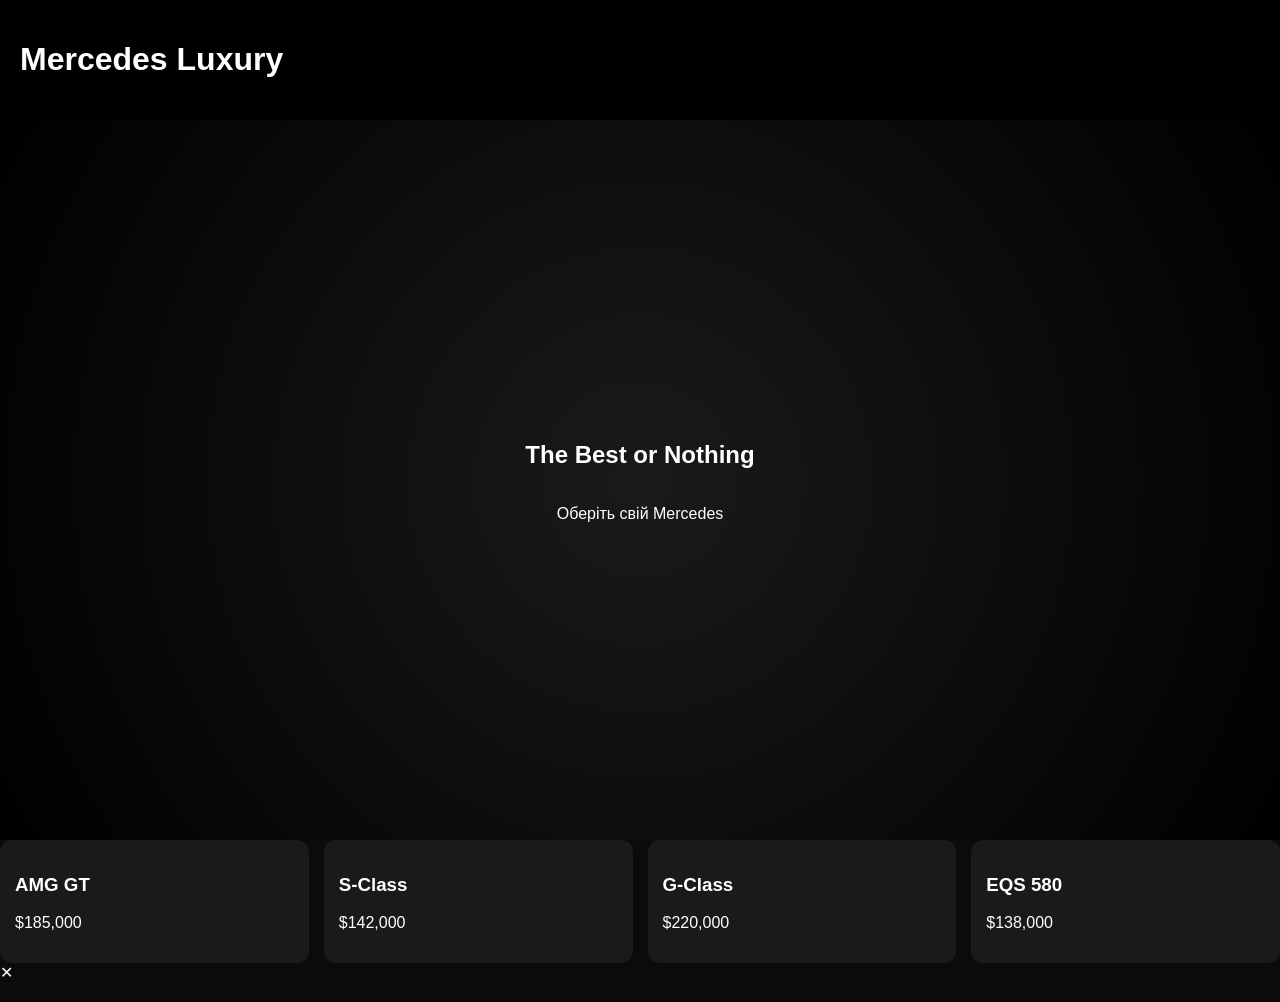
==== commit 5f0050fa: "Update index.html" ====
--- a/index.html
+++ b/index.html
@@ -1,58 +1,37 @@
 <!DOCTYPE html>
 <html lang="uk">
 <head>
-  <meta charset="UTF-8" />
-  <meta name="viewport" content="width=device-width, initial-scale=1" />
-  <title>Mercedes Luxury</title>
+  <meta charset="UTF-8">
+  <meta name="viewport" content="width=device-width, initial-scale=1.0">
+  <title>Mercedes Luxury Showroom</title>
 
-  <link rel="preconnect" href="https://fonts.googleapis.com">
-  <link rel="preconnect" href="https://fonts.gstatic.com" crossorigin>
-
-  <link href="https://fonts.googleapis.com/css2?family=Montserrat:wght@300;400;500;600&display=swap" rel="stylesheet">
-
-  <link rel="stylesheet" href="style.css" />
+  <link rel="stylesheet" href="style.css">
 </head>
 
 <body>
 
 <header class="header">
-  <div class="logo">★ Mercedes Luxury</div>
-  <nav class="nav">
-    <a href="#home">Головна</a>
-    <a href="#cars">Авто</a>
-    <a href="#about">Про нас</a>
-    <a href="#contacts">Контакти</a>
-  </nav>
+  <h1>Mercedes Luxury</h1>
 </header>
 
-<section id="home" class="hero">
-  <h1>The Best or Nothing</h1>
-  <p>Преміальні автомобілі Mercedes-Benz</p>
-  <a href="#cars" class="btn">Переглянути авто</a>
+<section class="hero">
+  <h2>The Best or Nothing</h2>
+  <p>Оберіть свій Mercedes</p>
 </section>
 
-<section id="cars" class="section">
-  <h2>Наші автомобілі</h2>
+<section class="cars">
   <div id="carsGrid" class="grid"></div>
 </section>
 
-<section id="about" class="section">
-  <h2>Про нас</h2>
-  <p>Офіційний дилер Mercedes-Benz преміум класу.</p>
-</section>
-
-<section id="contacts" class="section">
-  <h2>Контакти</h2>
-  <form>
-    <input placeholder="Ім’я" />
-    <input placeholder="Телефон" />
-    <button type="submit">Надіслати</button>
-  </form>
-</section>
-
-<footer class="footer">
-  © 2025 Mercedes Luxury
-</footer>
+<!-- МОДАЛЬНЕ ВІКНО -->
+<div id="modal" class="modal">
+  <div class="modal-box">
+    <span id="closeBtn">✕</span>
+    <img id="modalImg">
+    <h2 id="modalTitle"></h2>
+    <p id="modalDesc"></p>
+  </div>
+</div>
 
 <script src="script.js"></script>
 </body>
--- a/style.css
+++ b/style.css
@@ -1,29 +1,68 @@
 body {
   margin: 0;
-  font-family: Arial, sans-serif;
-  background: #0e0e0e;
+  font-family: Montserrat, sans-serif;
+  background: #0b0b0b;
   color: white;
 }
 
-header {
+.header {
   display: flex;
   justify-content: space-between;
   padding: 20px;
   background: black;
+  position: sticky;
+  top: 0;
 }
 
-nav a {
+.nav a {
   color: white;
   margin: 0 10px;
   text-decoration: none;
 }
 
-section {
-  padding: 60px 20px;
+.hero {
+  height: 80vh;
+  display: flex;
+  flex-direction: column;
+  justify-content: center;
+  align-items: center;
+  background: radial-gradient(circle, #1a1a1a, #000);
+  text-align: center;
 }
 
-#carsGrid {
+.btn {
+  margin-top: 20px;
+  padding: 12px 20px;
+  background: gold;
+  color: black;
+  text-decoration: none;
+  border-radius: 8px;
+}
+
+.section {
+  padding: 60px 20px;
+  text-align: center;
+}
+
+.grid {
   display: grid;
-  grid-template-columns: repeat(auto-fit, minmax(200px, 1fr));
+  grid-template-columns: repeat(auto-fit, minmax(220px, 1fr));
   gap: 15px;
 }
+
+.car {
+  background: #1a1a1a;
+  padding: 15px;
+  border-radius: 12px;
+  transition: 0.3s;
+}
+
+.car:hover {
+  transform: scale(1.05);
+}
+
+.footer {
+  text-align: center;
+  padding: 20px;
+  background: black;
+}
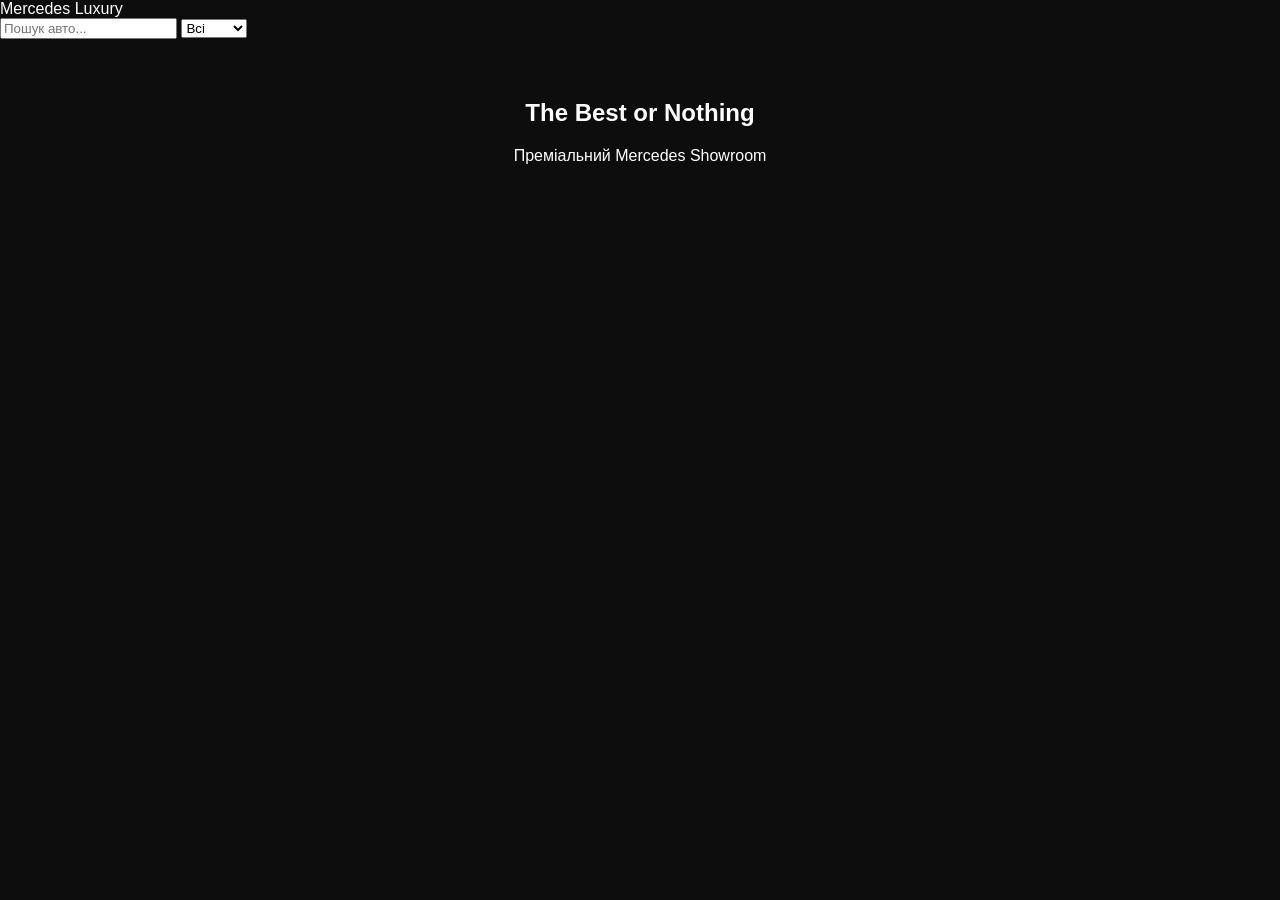
==== commit ba712e0c: "Update index.html" ====
--- a/index.html
+++ b/index.html
@@ -1,35 +1,55 @@
 <!DOCTYPE html>
 <html lang="uk">
 <head>
-  <meta charset="UTF-8">
-  <meta name="viewport" content="width=device-width, initial-scale=1.0">
+  <meta charset="UTF-8" />
+  <meta name="viewport" content="width=device-width, initial-scale=1.0"/>
   <title>Mercedes Luxury Showroom</title>
-
   <link rel="stylesheet" href="style.css">
 </head>
 
 <body>
 
-<header class="header">
-  <h1>Mercedes Luxury</h1>
+<header class="topbar">
+  <div class="logo">Mercedes Luxury</div>
+
+  <input id="search" placeholder="Пошук авто...">
+
+  <select id="filter">
+    <option value="">Всі</option>
+    <option value="sedan">Sedan</option>
+    <option value="suv">SUV</option>
+    <option value="sport">Sport</option>
+    <option value="electric">Electric</option>
+  </select>
 </header>
 
 <section class="hero">
-  <h2>The Best or Nothing</h2>
-  <p>Оберіть свій Mercedes</p>
+  <h1>The Best or Nothing</h1>
+  <p>Преміальний Mercedes Showroom</p>
 </section>
 
-<section class="cars">
-  <div id="carsGrid" class="grid"></div>
-</section>
+<section id="grid" class="grid"></section>
 
-<!-- МОДАЛЬНЕ ВІКНО -->
+<!-- MODAL -->
 <div id="modal" class="modal">
   <div class="modal-box">
-    <span id="closeBtn">✕</span>
-    <img id="modalImg">
-    <h2 id="modalTitle"></h2>
-    <p id="modalDesc"></p>
+
+    <span id="close">✕</span>
+
+    <div class="modal-left">
+      <img id="mainImg">
+      <div id="thumbs" class="thumbs"></div>
+    </div>
+
+    <div class="modal-right">
+      <h2 id="title"></h2>
+      <p id="desc"></p>
+
+      <ul id="specs"></ul>
+
+      <button class="btn">Запис на тест-драйв</button>
+    </div>
+
   </div>
 </div>
 
--- a/style.css
+++ b/style.css
@@ -1,68 +1,71 @@
 body {
   margin: 0;
-  font-family: Montserrat, sans-serif;
-  background: #0b0b0b;
+  font-family: Arial;
+  background: #0d0d0d;
   color: white;
 }
 
 .header {
-  display: flex;
-  justify-content: space-between;
+  text-align: center;
   padding: 20px;
   background: black;
-  position: sticky;
-  top: 0;
-}
-
-.nav a {
-  color: white;
-  margin: 0 10px;
-  text-decoration: none;
 }
 
 .hero {
-  height: 80vh;
-  display: flex;
-  flex-direction: column;
-  justify-content: center;
-  align-items: center;
-  background: radial-gradient(circle, #1a1a1a, #000);
   text-align: center;
-}
-
-.btn {
-  margin-top: 20px;
-  padding: 12px 20px;
-  background: gold;
-  color: black;
-  text-decoration: none;
-  border-radius: 8px;
-}
-
-.section {
-  padding: 60px 20px;
-  text-align: center;
+  padding: 40px;
 }
 
 .grid {
   display: grid;
   grid-template-columns: repeat(auto-fit, minmax(220px, 1fr));
   gap: 15px;
+  padding: 20px;
 }
 
-.car {
+.card {
   background: #1a1a1a;
-  padding: 15px;
+  padding: 10px;
   border-radius: 12px;
+  cursor: pointer;
   transition: 0.3s;
 }
 
-.car:hover {
+.card:hover {
   transform: scale(1.05);
 }
 
-.footer {
-  text-align: center;
+.card img {
+  width: 100%;
+  border-radius: 10px;
+}
+
+/* MODAL */
+.modal {
+  display: none;
+  position: fixed;
+  top: 0;
+  left: 0;
+  width: 100%;
+  height: 100%;
+  background: rgba(0,0,0,0.8);
+  justify-content: center;
+  align-items: center;
+}
+
+.modal-box {
+  background: #111;
   padding: 20px;
-  background: black;
+  width: 400px;
+  border-radius: 12px;
 }
+
+.modal-box img {
+  width: 100%;
+  border-radius: 10px;
+}
+
+#closeBtn {
+  float: right;
+  cursor: pointer;
+}
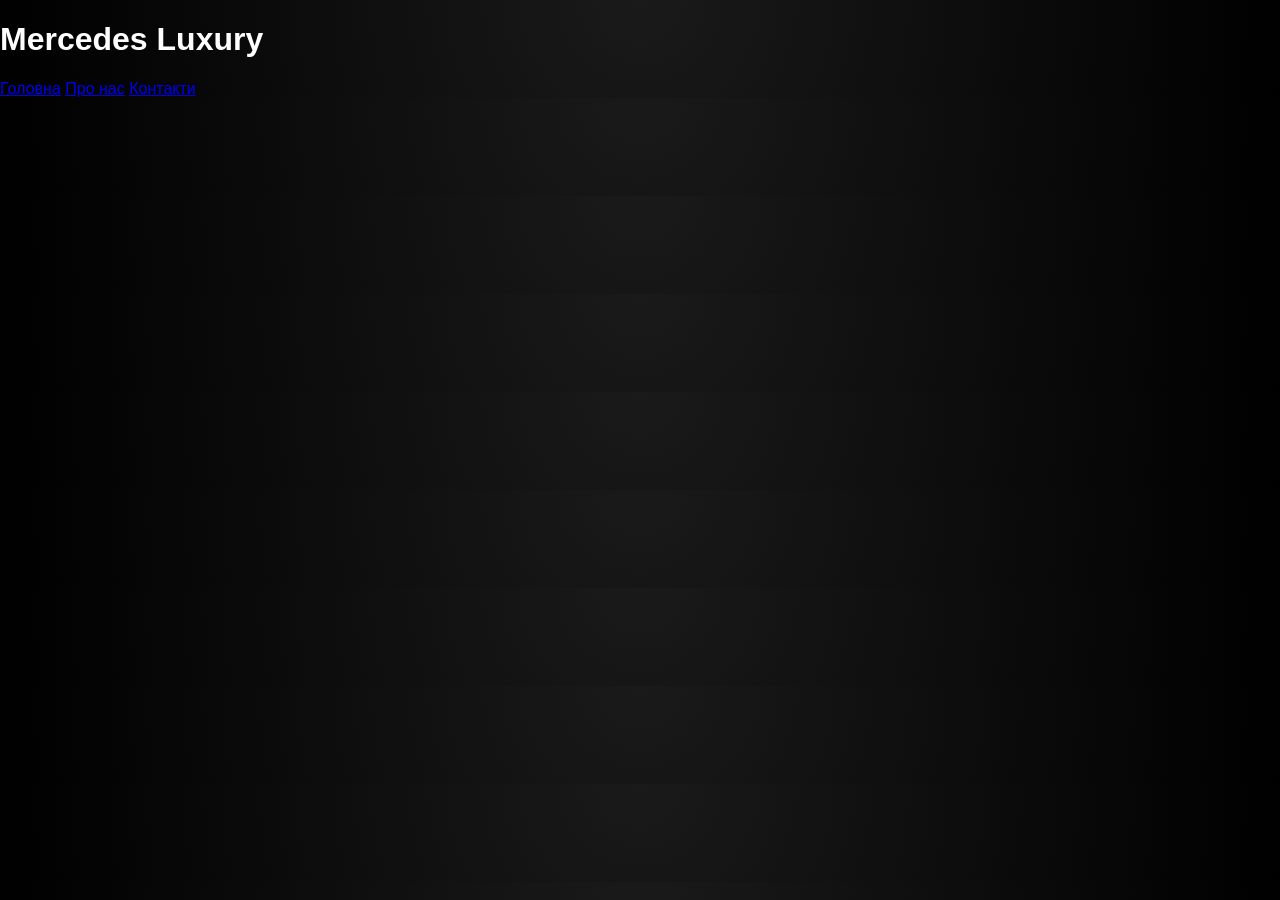
==== commit 4fea2d5b: "Update index.html" ====
--- a/index.html
+++ b/index.html
@@ -1,58 +1,25 @@
 <!DOCTYPE html>
 <html lang="uk">
 <head>
-  <meta charset="UTF-8" />
-  <meta name="viewport" content="width=device-width, initial-scale=1.0"/>
-  <title>Mercedes Luxury Showroom</title>
+  <meta charset="UTF-8">
+  <title>Mercedes Showroom</title>
   <link rel="stylesheet" href="style.css">
 </head>
-
 <body>
 
-<header class="topbar">
-  <div class="logo">Mercedes Luxury</div>
-
-  <input id="search" placeholder="Пошук авто...">
-
-  <select id="filter">
-    <option value="">Всі</option>
-    <option value="sedan">Sedan</option>
-    <option value="suv">SUV</option>
-    <option value="sport">Sport</option>
-    <option value="electric">Electric</option>
-  </select>
+<header>
+  <h1>Mercedes Luxury</h1>
+  <nav>
+    <a href="index.html">Головна</a>
+    <a href="about.html">Про нас</a>
+    <a href="contacts.html">Контакти</a>
+  </nav>
 </header>
 
-<section class="hero">
-  <h1>The Best or Nothing</h1>
-  <p>Преміальний Mercedes Showroom</p>
-</section>
+<section id="grid"></section>
 
-<section id="grid" class="grid"></section>
+<script src="cars.js"></script>
+<script src="app.js"></script>
 
-<!-- MODAL -->
-<div id="modal" class="modal">
-  <div class="modal-box">
-
-    <span id="close">✕</span>
-
-    <div class="modal-left">
-      <img id="mainImg">
-      <div id="thumbs" class="thumbs"></div>
-    </div>
-
-    <div class="modal-right">
-      <h2 id="title"></h2>
-      <p id="desc"></p>
-
-      <ul id="specs"></ul>
-
-      <button class="btn">Запис на тест-драйв</button>
-    </div>
-
-  </div>
-</div>
-
-<script src="script.js"></script>
 </body>
 </html>
--- a/style.css
+++ b/style.css
@@ -1,71 +1,133 @@
 body {
   margin: 0;
   font-family: Arial;
-  background: #0d0d0d;
+  background: radial-gradient(circle at top, #1a1a1a, #000);
   color: white;
 }
 
-.header {
-  text-align: center;
-  padding: 20px;
-  background: black;
+/* TOPBAR */
+.topbar {
+  display: flex;
+  justify-content: space-between;
+  align-items: center;
+  padding: 15px;
+  background: rgba(0,0,0,0.8);
+  backdrop-filter: blur(10px);
+  position: sticky;
+  top: 0;
 }
 
+.topbar input, .topbar select {
+  padding: 8px;
+  border-radius: 8px;
+  border: none;
+}
+
+/* HERO */
 .hero {
   text-align: center;
-  padding: 40px;
+  padding: 60px;
 }
 
+.hero h1 {
+  font-size: 40px;
+  letter-spacing: 2px;
+}
+
+/* GRID */
 .grid {
   display: grid;
-  grid-template-columns: repeat(auto-fit, minmax(220px, 1fr));
-  gap: 15px;
+  grid-template-columns: repeat(auto-fit, minmax(260px, 1fr));
+  gap: 20px;
   padding: 20px;
 }
 
 .card {
-  background: #1a1a1a;
-  padding: 10px;
-  border-radius: 12px;
+  background: rgba(255,255,255,0.05);
+  border-radius: 16px;
+  overflow: hidden;
   cursor: pointer;
-  transition: 0.3s;
+  transition: 0.4s;
+  border: 1px solid rgba(255,255,255,0.1);
 }
 
 .card:hover {
-  transform: scale(1.05);
+  transform: translateY(-8px) scale(1.02);
+  border-color: gold;
 }
 
 .card img {
   width: 100%;
-  border-radius: 10px;
+  height: 180px;
+  object-fit: cover;
+}
+
+.card-body {
+  padding: 12px;
 }
 
 /* MODAL */
 .modal {
   display: none;
   position: fixed;
-  top: 0;
-  left: 0;
-  width: 100%;
-  height: 100%;
-  background: rgba(0,0,0,0.8);
+  inset: 0;
+  background: rgba(0,0,0,0.85);
   justify-content: center;
   align-items: center;
 }
 
 .modal-box {
+  width: 85%;
   background: #111;
-  padding: 20px;
-  width: 400px;
-  border-radius: 12px;
+  border-radius: 16px;
+  display: flex;
+  overflow: hidden;
 }
 
-.modal-box img {
-  width: 100%;
-  border-radius: 10px;
+.modal-left {
+  flex: 1;
+  background: black;
 }
 
-#closeBtn {
-  float: right;
+.modal-left img {
+  width: 100%;
+}
+
+.thumbs {
+  display: flex;
+  gap: 6px;
+  padding: 10px;
+}
+
+.thumbs img {
+  width: 60px;
   cursor: pointer;
+  border-radius: 6px;
+  opacity: 0.6;
 }
+
+.thumbs img:hover {
+  opacity: 1;
+}
+
+.modal-right {
+  flex: 1;
+  padding: 20px;
+}
+
+.btn {
+  margin-top: 15px;
+  padding: 12px;
+  background: gold;
+  border: none;
+  cursor: pointer;
+  border-radius: 8px;
+}
+
+#close {
+  position: absolute;
+  right: 20px;
+  top: 20px;
+  cursor: pointer;
+  font-size: 22px;
+}
